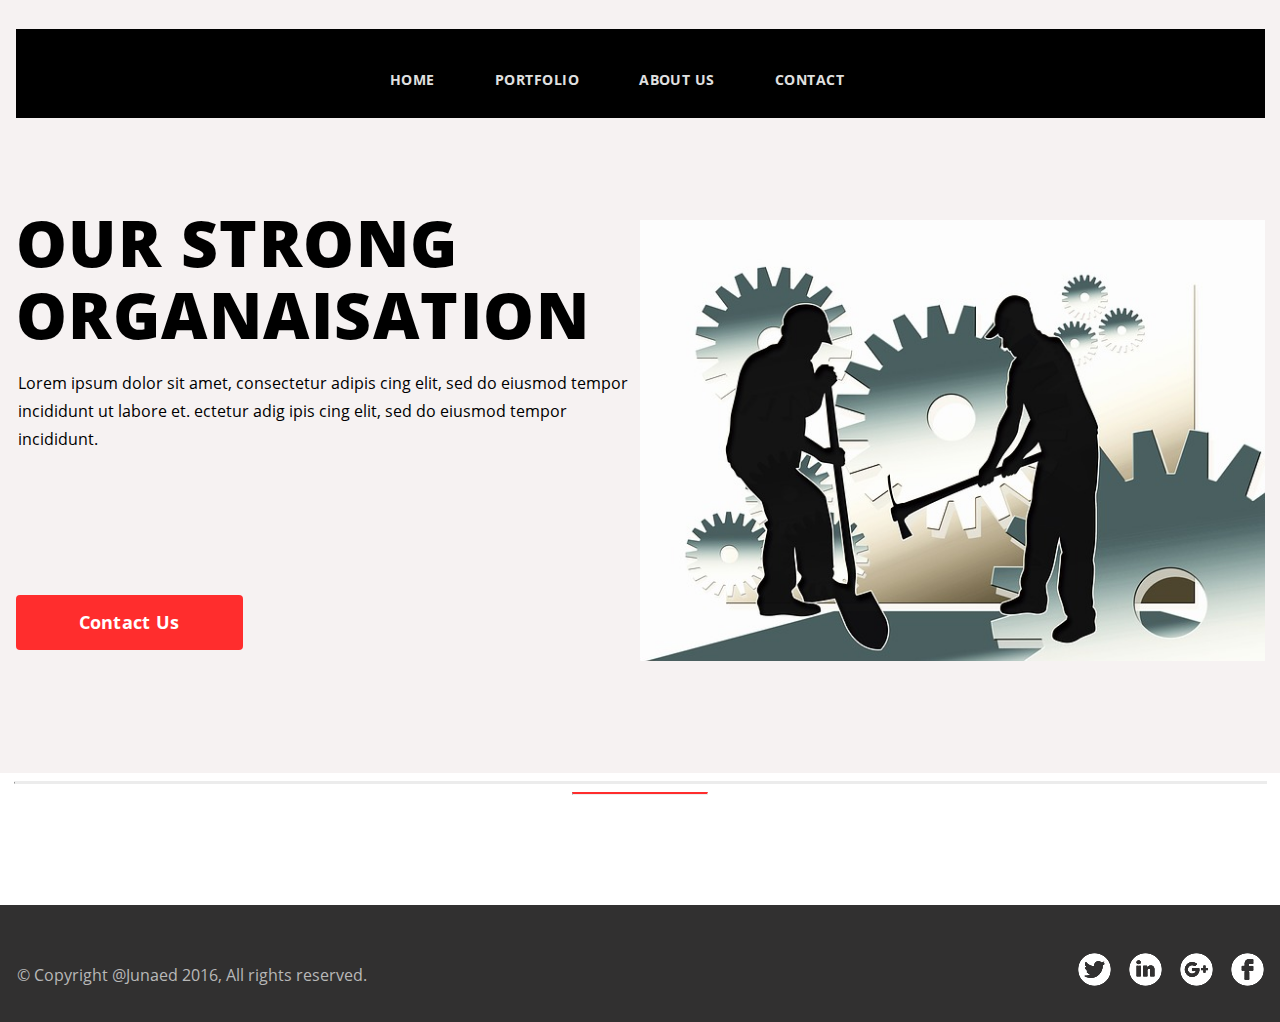
==== index.html @ 6071939b "initilaze project A3.13" ====
<!DOCTYPE html>
<html lang="ru">
    <head>
        <meta charset="UTF-8"/>
        <title>A3.13-3.14</title>
        <!-- <link href="https://fonts.googleapis.com/css2?family=Open+Sans:wght@400;700;800&display=swap" rel="stylesheet">
        <link rel="stylesheet" href="css/reset.css"> -->
        <link rel="stylesheet" href="css/main.css">
    </head>
    <body>
        <header>
            <div class="nav">
                <ul class="site-menu">
                    <li><a href="">HOME</a></li>
                    <li><a href="">PORTFOLIO</a></li>
                    <li><a href="">ABOUT US</a></li>
                    <li><a href="">CONTACT</a></li>
                </ul>
            </div>
        </header>
        <main>
            <div class="zero-floor">
            <div class="header-wrapper">
                <div class="our">
                    <!-- <div class="our-left"> -->
                    <h1>our strong<br>organaisation</h1>
                    <p>Lorem ipsum dolor sit amet, consectetur adipis cing elit, sed do eiusmod tempor incididunt  ut labore et. ectetur adig ipis cing elit, sed do eiusmod tempor incididunt.</p>
                    <a href="">Contact Us</a>
                </div>
                <img src="img/work.jpg" alt="work is not a wolf, it will not run into the forest" width="551" height="356"/>
                <!-- </div> -->
            </div>
            </div>
        <div class="content first-floor">
            <div class="ff-left">
                <h2>do you know we can provide for you ?</h2>
                <p>Lorem ipsum dolor sit amet, consectetur adipis cing elit, sed do eiusmod tempor incididunt ut labore et.Lorem ni ipsum dolor sit amet, consectetur adipis cing elit, ed doi eiusmod tempor incididunt ut labore et.</p>
                <a href="#">Learn More</a>
            </div>
            <div class="ff-right">
                <div class="ff-item" style="padding: 5px 20px 0 19px;  max-width: 297px;">
                    <img src="img/settings.svg" width="38" height="38"/>
                    <h3>Management</h3>
                    <p>Lorem ipsum dolor sitea amet, zixf conseit  adipi cing elit, seddi do eiusmod btdempor in didunt utlae ore etioe.Lorem ipsum new idolor</p>
                </div>
                <div class="ff-item" style="padding: 4px 0 0 4px;   max-width: 319px;">
                    <img src="img/pencil.svg" width="38" height="38"/>
                    <h3>UI / UX Design</h3>
                    <p>Lorem ipsum dolor sitea amet, zixf conseit  adipi cing elit, seddi do eiusmod btdempor in didunt utlae ore etioe.Lorem ipsum new idolor sit amet,</p>
                </div>
                <div class="ff-item" style="padding: 45px 20px 0 19px;
                max-width: 297px;">
                    <img src="img/diamond.svg" width="38" height="38" style="padding-bottom: 4px;"/>
                    <h3>Logo / Branding</h3>
                    <p>Lorem ipsum dolor sitea amet, zixf conseit  adipi cing elit, seddi do eiusmod btdempor in didunt utlae ore etioeew idolor sit amet,</p>
                </div>
                <div class="ff-item" style="padding: 41px 0 0 2px;max-width: 319px;">
                    <img src="img/lorry.svg" width="38" height="38" style="padding-top: 7px;"/>
                    <h3>Animation</h3>
                    <p>Lorem ipsum dolor sitea amet, zixf conseit  adipi cing elit, seddi do eiusmod btdempor in didunt utlae ore etioe.Lorem ipsum new idolor sit amet, consect netur.</p>
                </div>
            </div>
        </div>
        <hr class="ff-end">
        <div class="content second-floor">
            <h1>feature products</h1>
            <p>Lorem ipsum dolor sit amet, consectetur adipis cing elit,sed do eiusmod tempor incididunt ut labore et.</p>
        </div>
        <hr class="sf-end">
        <div class="content third-floor">
            <ul>
                <li><a href="" class="first-link">all</a></li>
                <li><a href="">print template</a></li>
                <li><a href="">web template</a></li>
                <li><a href="">user interface</a></li>
                <li><a href="">mock up</a></li>
            </ul>
        </div>
        <div class="content fourth-floor">
            <div class="pane-item"></div>
            <div class="pane-item"></div>
            <div class="pane-item"></div>
            <div class="pane-item"></div>
            <div class="pane-item"></div>
            <div class="pane-item"></div>
            <div class="pane-item"></div>
            <div class="pane-item"></div>
        </div>
        <div class="content fifth-floor">
            <h2>meet our team</h2>
            <p>Lorem ipsum dolor sit amet, consectetur adipis cing elit, sed dooing eiusmod tempor incididut labore Ui / Ux , print template.</p>
            <hr>
        </div>
        <div class="content sixth-floor">
            <div class="boss"></div>
            <div class="colleges">
                <h2>mark waugh</h2>
                <p>Lorem ipsum dolor sit amet, consectetur adipis cing elit, sed dooing eiusmod tempor incididut labore Ui / Ux , print template.</p>
                <ul class="boss_perosnal_page">
                    <li><a href="">Facebook</a></li>
                    <li><a href="">Dribble</a></li>
                    <li><a href="">Behance</a></li>
                    <li><a href="">Twiter</a></li>
                </ul>
                <div class="imgs">
                    <div class="img-coll"><div class="coll-name">lady bug</div></div>
                    <div class="img-coll"><div class="coll-name">super cat</div></div>
                    <div class="img-coll"><div class="coll-name">lady bee</div></div>
                    <div class="img-coll"><div class="coll-name">bob builder</div></div>
                </div>
            </div>
        </div>
        <div class="seventh-floor">
            <h2>Design tips, tricks, and freebies. Delivered weekly.</h2>
            <p>Lorem ipsum dolor sit amet, consectetur adipis cing elit, sed do eiusmod.</p>
            <form class="subscribe" action="" method="get">
                <input type="email" required name="email" placeholder="Email Address..."/>
                <button type="submit">subscribe</input>
            </form>
        </div>
        <div class="eighth-floor">
            <h2>get in touch</h2>
            <p>Lorem ipsum dolor sit amet, consectetur adipis cing elit, sed do eiusmod tempor incididunt ut labore et.ur adipis cing elit, sed do eiusmod tempor incididunt ut labore et. ur adipis cing elit, sed do eiusmod tempor incididunt ut labore et.</p>
            <hr>
        </div>
        <div class="ninth-floor">
            <div class="left"></div>
            <form class="form" action="" method="get" >
                <div>
                    <input type="text" name="name" required placeholder="Name" class="form-name"/>
                    <input type="email" name="email" required placeholder="Your Email" class="form-email"/>
                </div>
                <textarea placeholder="Type your massage" rows="6" required name="text"></textarea>
                <button type="submit">send message</button>
            </form>
            <div class="contacts">
                <h2>contact info</h2>
                <p>Jalalabad 24 / A, Ambaarkhana, Sylhet, Bangladesh</p>
                <p><a href="mailto:redwan@deviserweb.com">redwan@deviserweb.com</a></p>
                <input type="tel" value="(+88) 017 617 46373"/>
            </div>

            <div class="right"></div>
        </div>
    </main>
        <footer>
            <div class="footer">
                <div class="copy">© Copyright @Junaed 2016, All rights reserved.</div>
                <div class="social">
                    <a href="#"><img src="img/twitter.png" alt="" width="33" height="33"></a>
                    <a href="#"><img src="img/linkedin.png" alt="In" width="33" height="33"></a>
                    <a href="#"><img src="img/google-plus.png" alt="Google+" width="33" height="33"></a>
                    <a href="#"><img src="img/facebook.png" alt="Facebook" width="33" height="33"></a>
                </div>
            </div>
        </footer>
    </body>
</html>
---- css/main.css ----
/* open-sans-regular - latin_cyrillic */
@font-face {
    font-family: 'Open Sans';
    font-style: normal;
    font-weight: 400;
    src: local('Open Sans Regular'), local('OpenSans-Regular'),
         url('../fonts/open-sans-v18-latin_cyrillic-regular.woff2') format('woff2'), /* Chrome 26+, Opera 23+, Firefox 39+ */
         url('../fonts/open-sans-v18-latin_cyrillic-regular.woff') format('woff'); /* Chrome 6+, Firefox 3.6+, IE 9+, Safari 5.1+ */
}
/* open-sans-600 - latin_cyrillic */
@font-face {
    font-family: 'Open Sans';
    font-style: normal;
    font-weight: 600;
    src: local('Open Sans SemiBold'), local('OpenSans-SemiBold'),
         url('../fonts/open-sans-v18-latin_cyrillic-600.woff2') format('woff2'), /* Chrome 26+, Opera 23+, Firefox 39+ */
         url('../fonts/open-sans-v18-latin_cyrillic-600.woff') format('woff'); /* Chrome 6+, Firefox 3.6+, IE 9+, Safari 5.1+ */
}
/* open-sans-700 - latin_cyrillic */
@font-face {
    font-family: 'Open Sans';
    font-style: normal;
    font-weight: 700;
    src: local('Open Sans Bold'), local('OpenSans-Bold'),
         url('../fonts/open-sans-v18-latin_cyrillic-700.woff2') format('woff2'), /* Chrome 26+, Opera 23+, Firefox 39+ */
         url('../fonts/open-sans-v18-latin_cyrillic-700.woff') format('woff'); /* Chrome 6+, Firefox 3.6+, IE 9+, Safari 5.1+ */
}
/* open-sans-800 - latin_cyrillic */
@font-face {
    font-family: 'Open Sans';
    font-style: normal;
    font-weight: 800;
    src: local('Open Sans ExtraBold'), local('OpenSans-ExtraBold'),
         url('../fonts/open-sans-v18-latin_cyrillic-800.woff2') format('woff2'), /* Chrome 26+, Opera 23+, Firefox 39+ */
         url('../fonts/open-sans-v18-latin_cyrillic-800.woff') format('woff'); /* Chrome 6+, Firefox 3.6+, IE 9+, Safari 5.1+ */
}
body, ul, h1, h2,h3 ,h4,h5,h6,p {
    padding:0;
    margin: 0;
}
body {
    font-family: Open Sans, Helvetica, Arial, sans-serif;
    font-style: normal;
    font-weight: 400;
    font-size: 16px;
    color: #000000;
    background-color: #FFF;
    width: 100%;
}
main {
    flex: 1;
}
h1 {
    font-size: 60px;
    font-weight: 800;
    line-height: 72px;
    letter-spacing: 1.5px;
    text-transform: uppercase;
}
h2 {
    font-size: 42px;
    letter-spacing: 0.4px;
    text-transform: uppercase;
}
h3{
    font-size: 24px;
    letter-spacing: 0.27px;
}
p {
    line-height: 28px;
}
a {
    font-size: 18px;
    line-height: 34px;
    letter-spacing: 0.32px;
    text-decoration: none;
}
hr {
    border-top: 2px solid;
}
.header-wrapper {
    display: flex;
    flex-wrap: wrap;
    justify-content: space-between;
    align-items: flex-start;
    max-width: 1249px;
    margin: 0 auto;
    padding-left: 1vw;
    padding-right: 1vw;
}
header {
    background-color: #F6F2F2;
    padding-top: 29px;
}
.nav {
    display: flex;
    flex-direction: row;
    flex-wrap: wrap;
    align-items: stretch;
    justify-content: center;
    max-width: 1249px;
    margin: 0 auto;
    background-color: #000000;
}
.site-menu {
    list-style: none;
    text-decoration: none;
    display: flex;
    justify-content: space-around;
    flex-wrap: wrap;
    margin-left: -46px;
}
.site-menu li {
    display: flex;
    align-items: stretch;
    min-height: 89px;
}
.site-menu a {
    font-weight: bold;
    font-size: 14px;
    line-height: 24px;
    letter-spacing: 0.49px;
    text-decoration: none;
    text-transform: uppercase;
    color: #E0E0E0;
    padding: 13px 30px 0 30px;
    display: flex;
    align-items: center;
}
.site-menu a:hover {
    background-color: #FF3F40;
}
.zero-floor {
    background-color: #F6F2F2;
}
.header-wrapper {
    padding-top: 102px;
    padding-bottom: 112px;
    display: flex;
    flex-wrap: wrap;
    justify-content: space-between;
    align-items: stretch;
}
/* 1124 ломается контент */
.our {
    max-width: 50%;
    position: relative;
}
.our-left {

    /* margin-top: -15px;
    max-width: 636px; */
}
.our h1 {
    margin-top: -13px;
}
.our p {
    margin-top: 18px;
    margin-left: 2px;
}
.our a {
    font-weight: 700;
    color: #FFFFFF;
    background-color: #FF2D2D;
    border-radius: 4px;
    padding:10px 63px 11px;
    position: absolute;
    bottom: 11px;
    /* left: 1vw; */
}
main {
    /* margin-top: 102px; */
    /* display: none; */
}
.first-floor {
    /* padding: 107px 0 108px 0; */
    /* display: flex;
    max-width: 1317px; /* 1283px;
    margin: 0 auto; */
        padding: 109px 0 97px 34px;
        display: flex;
        max-width: 1317px;
        margin: 0 auto;
        display: none;
}
.ff-left {
    /* max-width: 543px; */
    /* 1 max-width: 540px;
    margin: -9px 100px 0 17px; */
    /* padding:0 1s03px 0 7px; */
        /* max-width: 543px; */
        max-width: 540px;
        margin: -9px 91px 0 17px;
}

.ff-left h2 {
    text-transform: uppercase;
    font-weight: 700;
    font-size: 42px;
    line-height: 55.25px;
    letter-spacing: 0.42px;
    /* padding: 0 0 31px 10px; */
}
.ff-left p {
    line-height: 29px;
    padding: 32px 0 69px 0;
    max-width: 532px;
}
.ff-left a {
    border: 2px solid #FF0000;
    padding: 14px 60px;
    border-radius: 4px;
    margin: -2px;
    font-size: 18px;
    font-weight: 700;
    text-decoration: none;
}
.ff-left a:visited {
    color: #FF0000;
}
.ff-right {
    /* display: flex;
    flex-wrap: wrap;
    max-width: 677px; */
    display: flex;
    flex-wrap: wrap;
    max-width: 677px;
}
.ff-item {
    max-width: 47%;
    /* padding: 3px 0 0 17px; */
}
.ff-item h3 {
    font-size: 24px;
    font-weight: 600;
    padding: 22px 0 4px 0;
    letter-spacing: 0.3px;
}
.ff-item p {
    line-height: 28px;
}
hr.ff-end {
    border-color: #ECECEC;
    max-width: 1251px;
}
.second-floor {
    padding: 85px 0 22px 0;
    display: flex;
    flex-direction: column;
    align-items: center;
    max-width: 570px;
    /* padding-left: 32px; */
    /* text-align: center; */
    /* padding-left: 26px; */
    /* max-width: 1249px; */
    margin: 0 auto;
    display: none;
}
.second-floor  h1 {
    font-weight: 700;
    font-size: 42px;
    /* line-height: 55.25px; */
    text-transform: uppercase;
    padding-left: 31px;
}
.second-floor p {
    padding: 13px 0 0 33px;
    /* text-align: center; */
    line-height: 166%;
    /* max-width: 487px; */
    text-align: center;
}
.sf-end {
    border-top: 2px solid #FF2D2D;
    max-width: 134px;
    /* margin: 0 auto; */
}
.third-floor {
    padding: 76px 0 56px 0;
    display: block;
    display: none;
}
.third-floor ul {
    list-style: none;
    display: flex;
    justify-content: center;
    font-weight: 600;
    font-size: 22px;
    letter-spacing: 0.22px;
}
.third-floor li {
    padding: 0 34px 0 0px;
    /* text-transform: uppercase; */
    /* text-decoration: none; */
}
.third-floor a {
    /* padding: 0 1px 0 1px; */
    text-transform: uppercase;
    text-decoration: none;
    color: #000;
}
.third-floor a:hover {
    color: #FF2D2D;
}
.third-floor .first-link{
    /* padding: 0 1px 0 1px; */
    /* padding-left: 1px; */
    color: #FF2D2D;
}
.fourth-floor {
    /* padding: 76px 0 58px 0; */
    display: flex;
    flex-direction: row;
    flex-wrap: wrap;
    justify-content: center;
    padding-bottom: 135px;
    display: none;
}
.pane-item {
    width: 300px;
    height: 293px;
    background-color: #5281FF;
}
.pane-item:nth-of-type(-n+3) {
    margin-right: 16px;
}
.pane-item:nth-of-type(-n+4) {
    margin-bottom: 16px;
}
.pane-item:nth-of-type(n+5).pane-item:nth-of-type(-n+7) {
    margin-right: 16px;
}
.fifth-floor {
    display: flex;
    flex-direction: column;
    margin: 0 0 68px 97px;
    display: none;
}
.fifth-floor h2 {
    text-transform: uppercase;
    font-weight: 700;
    font-size: 42px;
    padding-bottom: 30px;
    margin: -12px !important;
}
.fifth-floor p {
    max-width: 448px;
    line-height: 29px;
    padding: 0 0 30px 1px;
}

.fifth-floor hr {
    border-top: 2px solid #FF2D2D;
    max-width: 129px;
    margin: 0 0 0 2px;
}
.sixth-floor {
    /* display: flex;
    flex-direction: row;
    flex-wrap: wrap;
    max-width: 1500px;
    margin-left: 94px; */
    display: flex;
    flex-direction: row;
    flex-wrap: wrap;
    max-width: 1274px;
    /* margin-left: 94px; */
    margin: 0 auto;
    justify-content: space-between;
    display: none;
}
.sixth-floor .boss {
    width: 322px;
    height: 459px;
    background-color: #FF3F40;
}
.sixth-floor .colleges {
    display: flex;
    flex-direction: column;
    margin: 7px 0 0 73px;
}
.colleges h2 {
    font-weight: 600;
    font-size: 30px;
    letter-spacing: 0.28px;
    text-transform: uppercase;
}
.colleges p {
    padding: 16px 0 41px 0px;
    max-width: 635px;
    line-height: 28px;
}
.colleges ul {
    display: flex;
    flex-direction: row;
    list-style: none;
    max-width: 373px;
    justify-content: space-between;

}
.colleges a {
    text-decoration: none;
    /* list-style: none; */
    font-style: italic;
    /* padding: 0 9px 0 16px; */
    font-size: 18px;
    line-height: 24px;
    letter-spacing: 0.9px;
}
.colleges .imgs {
    display: flex;
    flex-direction: row;
    flex-wrap: wrap;
    justify-content: space-between;
    min-width: 600px;
    padding-top:60px;
}
.colleges .img-coll {
    width: 199px;
    height: 214px;
    background-color: #FF3F40;
    margin-right: 18px;
    position: relative;
}
.colleges .coll-name {
    width: 100%;
    height: 37px;
    text-align: center;
    text-transform: uppercase;
    font-size: 18px;
    font-weight: 600;
    letter-spacing: 0.17px;
    color: #FFF;
    background-color: #000;
    opacity: 0.0;
    position: absolute;
    bottom: 0;
    display: flex;
    justify-content: center;
    align-items: center;
    /* display: none; */
}
.colleges .img-coll:hover .coll-name {
    opacity: 0.5;
}

.seventh-floor {
    display: flex;
    flex-direction: column;
    margin: 110px 0 106px 0;
    /* padding: 44px 1px 1px 1px; */
    background-color: #2C2C2C;
    min-height: 511px;
    display: none;
}
.seventh-floor h2 {
    font-weight: 700;
    font-size: 42px;
    line-height: 24px;
    letter-spacing: 1.05px;
    color: #fff;
    /* display: flex; */
    /* align-items: center; */
    text-align: center;
    padding: 159px 0 25px 0;
}
.seventh-floor p {
    line-height: 28px;
    text-align: center;
    color: #FFFFFF;
}
.seventh-floor .actions {
    display: flex;
    flex-direction: row;
    justify-content: center;
    margin-top: 55px;
}
.seventh-floor input {
    line-height: 24px;
    letter-spacing: 0.4px;
    color: #2C2C2C;
    padding: 32px 342px 23px 38px;
    background-color: #FFF;
    border-radius: 6px;
}
.seventh-floor button {
    font-weight: bold;
    font-size: 18px;
    line-height: 34px;
    text-transform: uppercase;
    color: #FFF;
    background-color: #FF2D2D;
    padding: 1px 54px 0px 54px;
    border-radius: 6px;
    margin-left: 19px;
}
.eighth-floor {
    display: flex;
    flex-direction: column;
    margin: 0 0 75px 97px;
    display: none;
}
.eighth-floor h2 {
    text-transform: uppercase;
    font-weight: 700;
    font-size: 42px;
    padding-bottom: 30px;
    margin: -11px 0 !important;
}
.eighth-floor p {
    max-width: 752px;
    line-height: 29px;
    padding: 8px 0 30px 0;
}

.eighth-floor hr {
    border-top: 2px solid #FF2D2D;
    max-width: 129px;
    margin: 21px 0 0 2px;
}
.ninth-floor {
    display: flex;
    flex-direction: row;
    justify-content: space-between;
    display: none;
}
.ninth-floor .form {
    display: flex;
    flex-direction: column;
}
.ninth-floor .form div {
    display: flex;
    justify-content: space-between;
    /* max-width: 734px; */
}
.ninth-floor .left, .right {
    flex: 1 1 auto;
}
.ninth-floor .contacts {
    color: #fff;
    margin-left: 104px;
}
.ninth-floor .contacts,.right {
    background-color: #2D2D2D;
}
.ninth-floor input, textarea {
    line-height: 28px;
    /* color: #000000; */
    padding: 20px 0 20px 50px;
    background: #f3f3f3;
    /* mix-blend-mode: normal; */
    /* opacity: 0.1; */
    border-radius: 8px;
    border: none;
    line-height: 28px;
    font-size: 16px;
}

.ninth-floor .form-name {
    width: 292px;
}
.ninth-floor .form-email {
    width: 292px;
    margin-left: 51px;
}
.ninth-floor textarea {
    margin: 46px 0 44px 0;
    /* width: 734px; */
    height: 212px;
}
.ninth-floor button {
    font-weight: bold;
    font-size: 18px;
    line-height: 34px;;
    letter-spacing: 0.32px;
    text-transform: uppercase;
    color: #FFFFFF;
    background-color: #FF3B3B;
    padding: 18px 0;
    border: none;
    border-radius: 8px;
}
.ninth-floor .contacts h2 {
    font-weight: bold;
    font-size: 18px;
    line-height: 34px;r;
    letter-spacing: 0.32px;
    text-transform: uppercase;
    color: #FFFFFF;
    padding: 1px 0 1 px 0;
}
footer {
    background-color: #313030;
    margin-top:110px;
}
.footer {
    display: flex;
    justify-content: space-between;
    align-items: center;
    max-width: 1247px;
    margin: 0 auto;
    padding: 48px 0 26px 0;

}
.footer .copy {
    line-height: 26px;
    color: #B8B8B8;
}
.footer .social {
    display: flex;
    justify-content: space-between;
    align-items: center;
    width: 186px;
}

/* Responsive */

@media screen and (max-width: 1289px) {
    .header-wrapper {
        flex-wrap: nowrap;
    }
    .header-wrapper h1 {
        font-size: 5vw;
    }
    .header-wrapper img {
        width: 50%;
        height: auto;
    }

}

@media screen and (max-width: 860px) {
    .header-wrapper {
        flex-wrap: wrap;
    }
    .our, .our a {
        position: initial;
    }
    .our {
        margin-bottom: 25px;
        max-width: 100%;
    }
    .our p {
        margin-bottom: 18px;
    }
    .header-wrapper img {
        width: 100%;
        height: auto;
    }

}
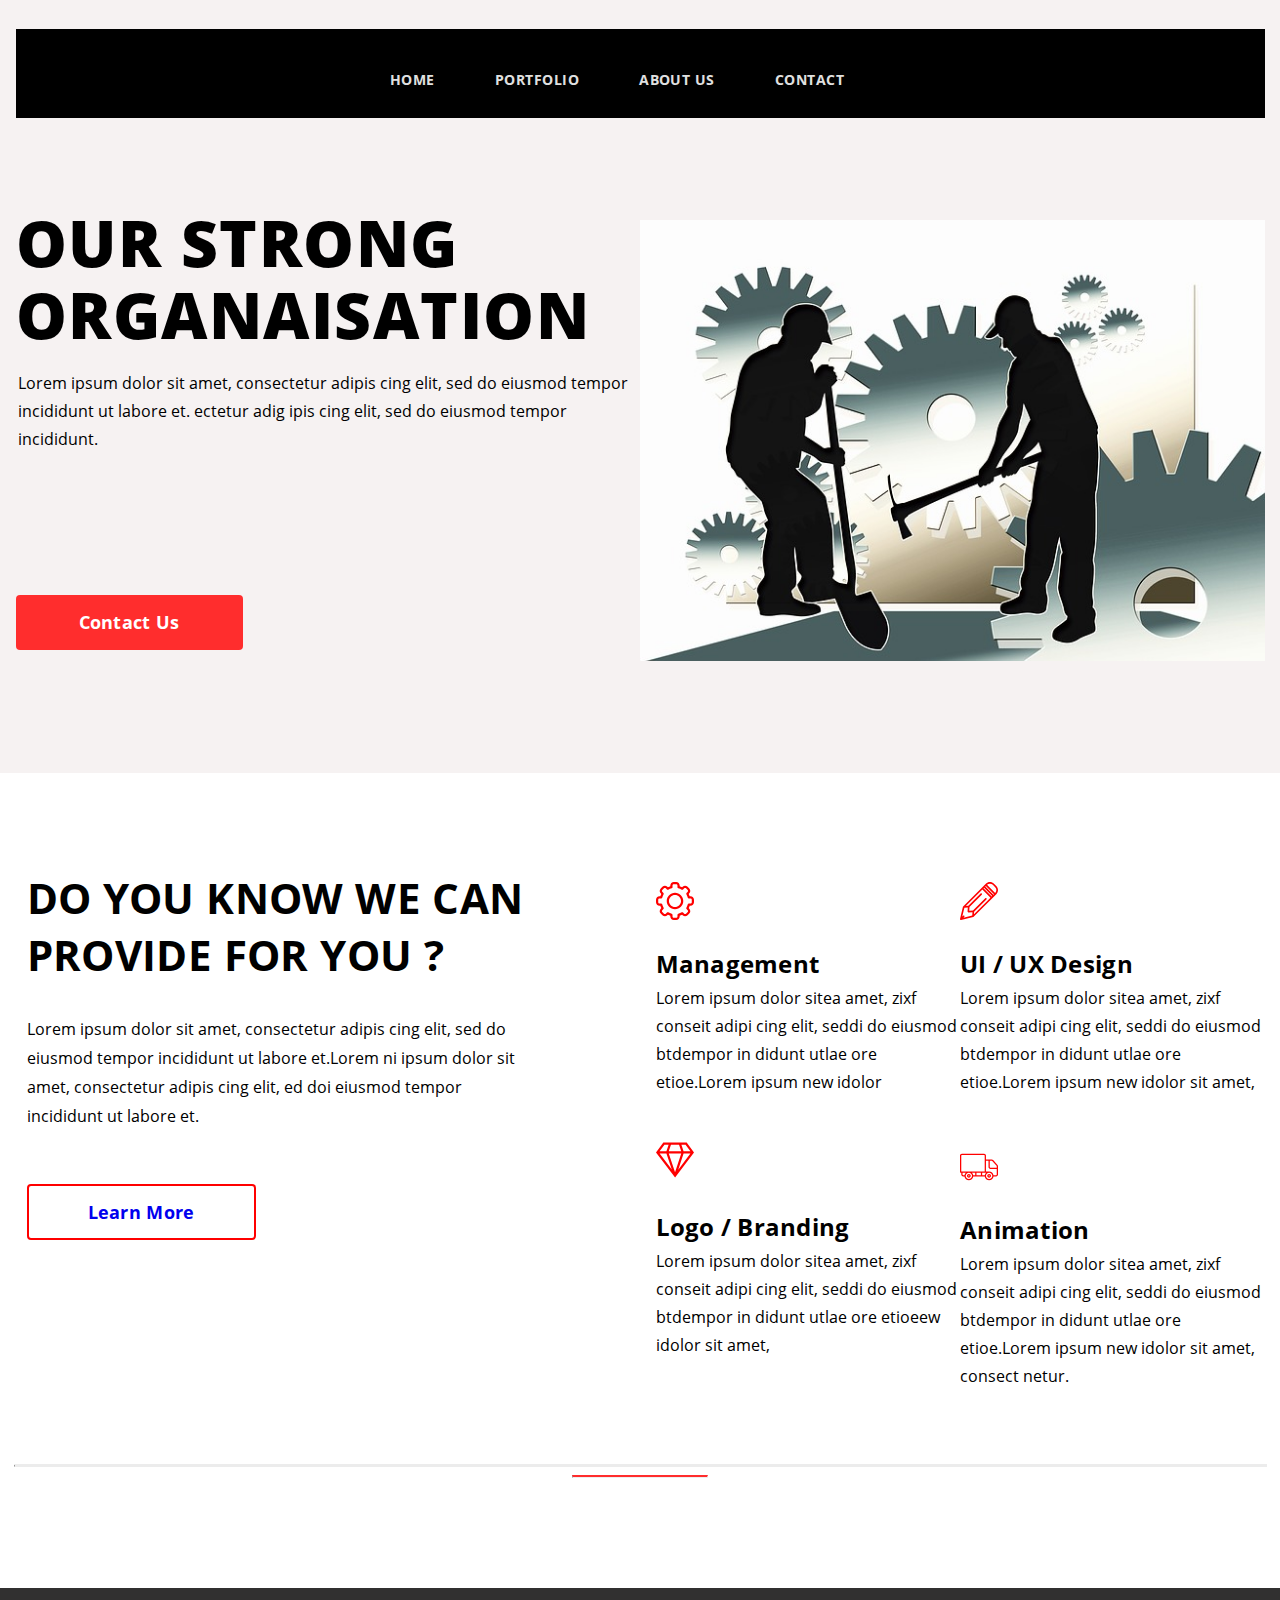
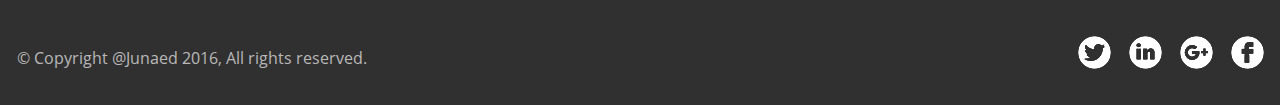
==== commit e0a0c0ca: "made first-floor" ====
--- a/index.html
+++ b/index.html
@@ -20,41 +20,40 @@
         </header>
         <main>
             <div class="zero-floor">
-            <div class="header-wrapper">
-                <div class="our">
-                    <!-- <div class="our-left"> -->
-                    <h1>our strong<br>organaisation</h1>
-                    <p>Lorem ipsum dolor sit amet, consectetur adipis cing elit, sed do eiusmod tempor incididunt  ut labore et. ectetur adig ipis cing elit, sed do eiusmod tempor incididunt.</p>
-                    <a href="">Contact Us</a>
+                <div class="header-wrapper">
+                    <div class="our">
+                        <!-- <div class="our-left"> -->
+                        <h1>our strong<br>organaisation</h1>
+                        <p>Lorem ipsum dolor sit amet, consectetur adipis cing elit, sed do eiusmod tempor incididunt  ut labore et. ectetur adig ipis cing elit, sed do eiusmod tempor incididunt.</p>
+                        <a href="">Contact Us</a>
+                    </div>
+                    <img src="img/work.jpg" alt="work is not a wolf, it will not run into the forest" width="551" height="356"/>
+                    <!-- </div> -->
                 </div>
-                <img src="img/work.jpg" alt="work is not a wolf, it will not run into the forest" width="551" height="356"/>
-                <!-- </div> -->
             </div>
-            </div>
-        <div class="content first-floor">
+        <div class="first-floor">
             <div class="ff-left">
                 <h2>do you know we can provide for you ?</h2>
                 <p>Lorem ipsum dolor sit amet, consectetur adipis cing elit, sed do eiusmod tempor incididunt ut labore et.Lorem ni ipsum dolor sit amet, consectetur adipis cing elit, ed doi eiusmod tempor incididunt ut labore et.</p>
                 <a href="#">Learn More</a>
             </div>
             <div class="ff-right">
-                <div class="ff-item" style="padding: 5px 20px 0 19px;  max-width: 297px;">
+                <div class="ff-item">
                     <img src="img/settings.svg" width="38" height="38"/>
                     <h3>Management</h3>
                     <p>Lorem ipsum dolor sitea amet, zixf conseit  adipi cing elit, seddi do eiusmod btdempor in didunt utlae ore etioe.Lorem ipsum new idolor</p>
                 </div>
-                <div class="ff-item" style="padding: 4px 0 0 4px;   max-width: 319px;">
+                <div class="ff-item">
                     <img src="img/pencil.svg" width="38" height="38"/>
                     <h3>UI / UX Design</h3>
                     <p>Lorem ipsum dolor sitea amet, zixf conseit  adipi cing elit, seddi do eiusmod btdempor in didunt utlae ore etioe.Lorem ipsum new idolor sit amet,</p>
                 </div>
-                <div class="ff-item" style="padding: 45px 20px 0 19px;
-                max-width: 297px;">
+                <div class="ff-item">
                     <img src="img/diamond.svg" width="38" height="38" style="padding-bottom: 4px;"/>
                     <h3>Logo / Branding</h3>
                     <p>Lorem ipsum dolor sitea amet, zixf conseit  adipi cing elit, seddi do eiusmod btdempor in didunt utlae ore etioeew idolor sit amet,</p>
                 </div>
-                <div class="ff-item" style="padding: 41px 0 0 2px;max-width: 319px;">
+                <div class="ff-item">
                     <img src="img/lorry.svg" width="38" height="38" style="padding-top: 7px;"/>
                     <h3>Animation</h3>
                     <p>Lorem ipsum dolor sitea amet, zixf conseit  adipi cing elit, seddi do eiusmod btdempor in didunt utlae ore etioe.Lorem ipsum new idolor sit amet, consect netur.</p>
@@ -145,7 +144,7 @@
     </main>
         <footer>
             <div class="footer">
-                <div class="copy">© Copyright @Junaed 2016, All rights reserved.</div>
+                <div class="copy"> Copyright @Junaed 2016, All rights reserved.</div>
                 <div class="social">
                     <a href="#"><img src="img/twitter.png" alt="" width="33" height="33"></a>
                     <a href="#"><img src="img/linkedin.png" alt="In" width="33" height="33"></a>
--- a/css/main.css
+++ b/css/main.css
@@ -78,7 +78,7 @@
 hr {
     border-top: 2px solid;
 }
-.header-wrapper {
+.header-wrapper, .first-floor {
     display: flex;
     flex-wrap: wrap;
     justify-content: space-between;
@@ -145,11 +145,6 @@
 .our {
     max-width: 50%;
     position: relative;
-}
-.our-left {
-
-    /* margin-top: -15px;
-    max-width: 636px; */
 }
 .our h1 {
     margin-top: -13px;
@@ -173,27 +168,19 @@
     /* display: none; */
 }
 .first-floor {
-    /* padding: 107px 0 108px 0; */
-    /* display: flex;
-    max-width: 1317px; /* 1283px;
-    margin: 0 auto; */
-        padding: 109px 0 97px 34px;
-        display: flex;
-        max-width: 1317px;
-        margin: 0 auto;
-        display: none;
+    padding: 96px 0 34px 0;
 }
 .ff-left {
-    /* max-width: 543px; */
-    /* 1 max-width: 540px;
-    margin: -9px 100px 0 17px; */
-    /* padding:0 1s03px 0 7px; */
-        /* max-width: 543px; */
-        max-width: 540px;
-        margin: -9px 91px 0 17px;
-}
-
-.ff-left h2 {
+    /* max-width: 50%; */
+    max-width: 502px;
+    margin-left:11px;
+}
+.ff-right {
+    max-width: 609px;
+    display: flex;
+    flex-wrap: wrap;
+}
+.ff1-left h2 {
     text-transform: uppercase;
     font-weight: 700;
     font-size: 42px;
@@ -203,14 +190,14 @@
 }
 .ff-left p {
     line-height: 29px;
-    padding: 32px 0 69px 0;
-    max-width: 532px;
+    padding: 32px 0 64px 0;
+    /* max-width: 532px; */
 }
 .ff-left a {
     border: 2px solid #FF0000;
-    padding: 14px 60px;
+    padding: 14px 59px;
     border-radius: 4px;
-    margin: -2px;
+    /* margin: -2px; */
     font-size: 18px;
     font-weight: 700;
     text-decoration: none;
@@ -218,26 +205,17 @@
 .ff-left a:visited {
     color: #FF0000;
 }
-.ff-right {
-    /* display: flex;
-    flex-wrap: wrap;
-    max-width: 677px; */
-    display: flex;
-    flex-wrap: wrap;
-    max-width: 677px;
-}
+
 .ff-item {
-    max-width: 47%;
-    /* padding: 3px 0 0 17px; */
+    max-width: 50%;
+    padding: 13px 0 32px 0px;
+    /* position: relative; */
 }
 .ff-item h3 {
-    font-size: 24px;
-    font-weight: 600;
+    /* font-size: 24px; */
+    /* font-weight: 600; */
     padding: 22px 0 4px 0;
-    letter-spacing: 0.3px;
-}
-.ff-item p {
-    line-height: 28px;
+    /* letter-spacing: 0.3px; */
 }
 hr.ff-end {
     border-color: #ECECEC;
@@ -583,7 +561,7 @@
 .ninth-floor .contacts h2 {
     font-weight: bold;
     font-size: 18px;
-    line-height: 34px;r;
+    line-height: 34px;
     letter-spacing: 0.32px;
     text-transform: uppercase;
     color: #FFFFFF;
@@ -602,6 +580,9 @@
     padding: 48px 0 26px 0;
 
 }
+.footer .copy::before {
+    content: '\00A9'
+}
 .footer .copy {
     line-height: 26px;
     color: #B8B8B8;
@@ -628,10 +609,25 @@
     }
 
 }
-
+@media screen and (max-width: 1121px) {
+	.ff-left,
+	.ff-right {
+		width: 100%;
+        max-width: 100%;
+        margin-top: 20px;
+    }
+    .ff-item {
+        max-width: 48%;
+        padding: 1vw;
+    }
+}
 @media screen and (max-width: 860px) {
+    h2 { font-size: 36px;}
     .header-wrapper {
         flex-wrap: wrap;
+    }
+    .header-wrapper h1 {
+        font-size: 45px;
     }
     .our, .our a {
         position: initial;
@@ -649,3 +645,9 @@
     }
 
 }
+@media screen and (max-width: 600px) {
+	.ff-item {
+        max-width: 100%;
+        /* padding: 1vw; */
+    }
+}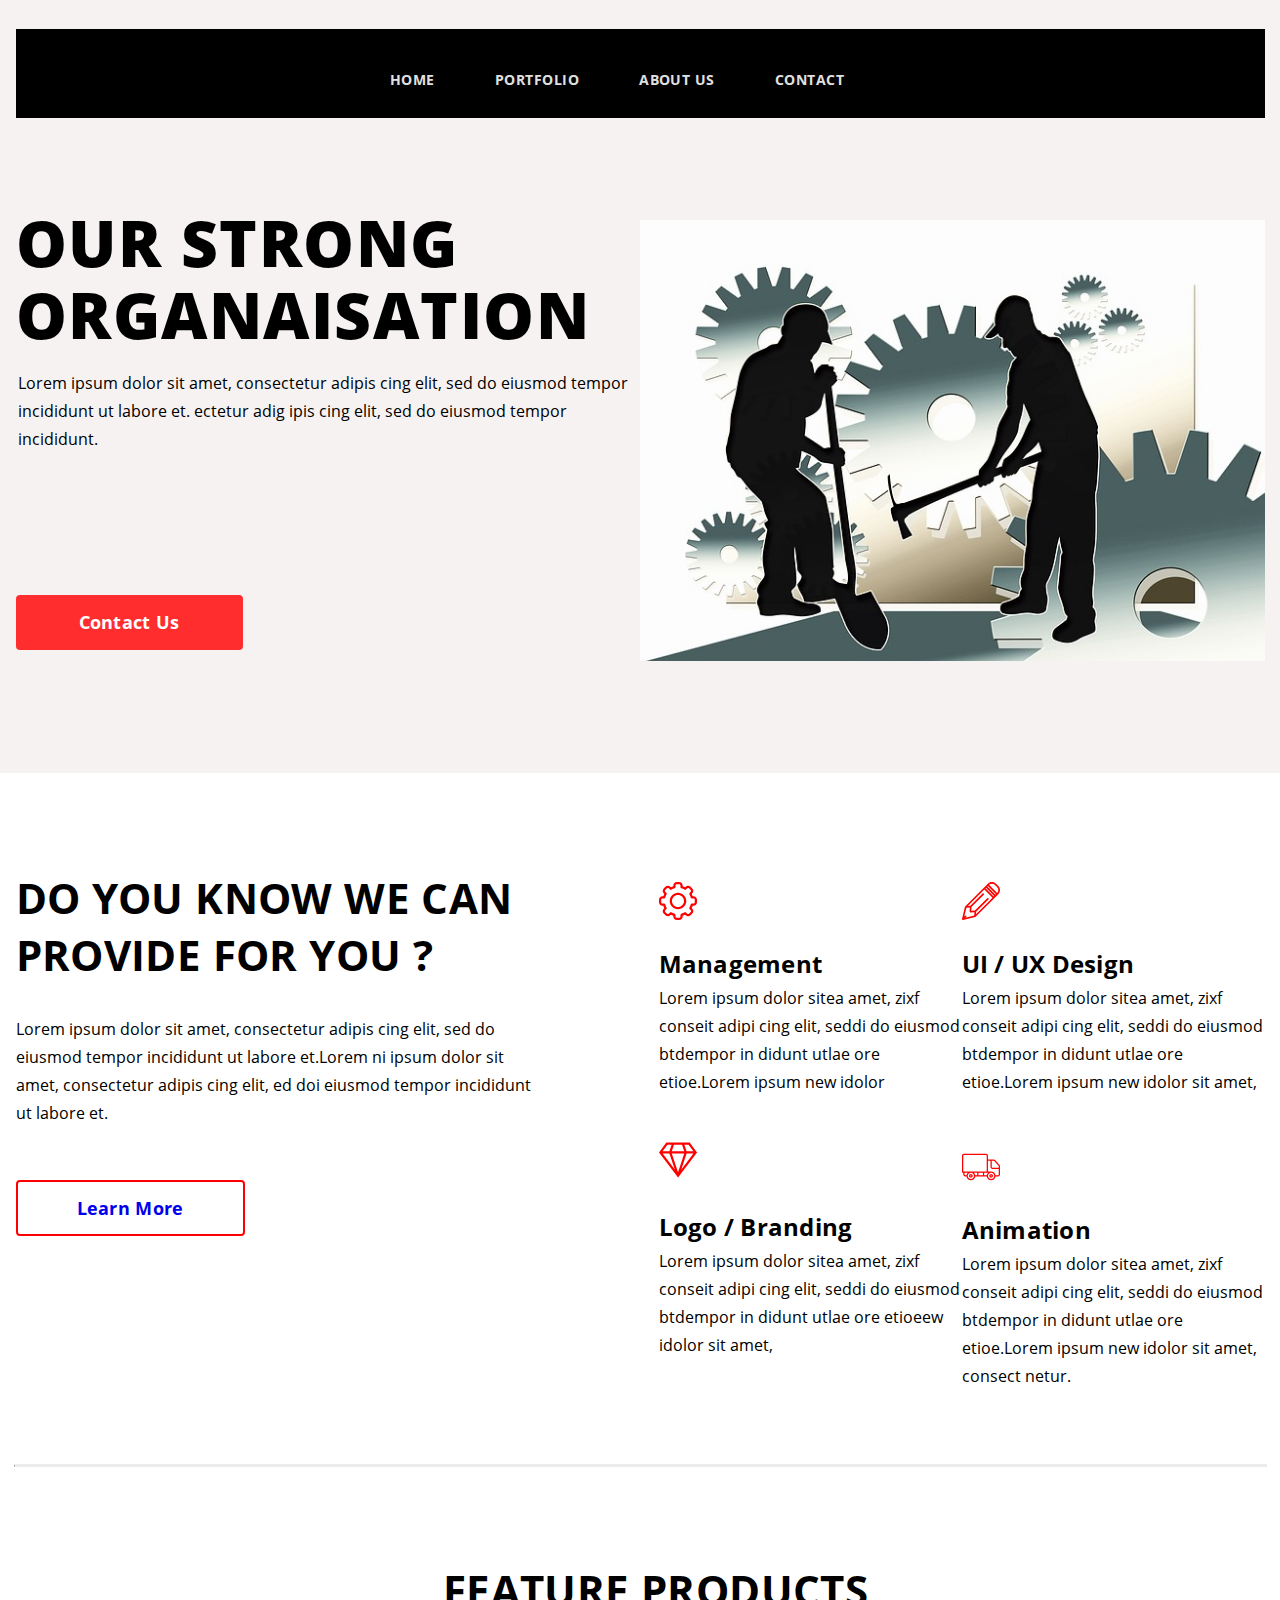
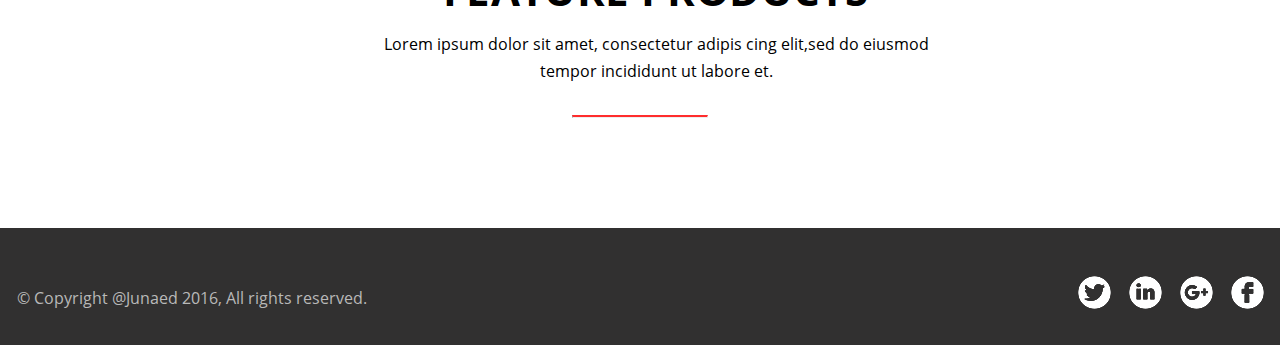
==== commit f2054378: "made second-floor" ====
--- a/index.html
+++ b/index.html
@@ -61,8 +61,8 @@
             </div>
         </div>
         <hr class="ff-end">
-        <div class="content second-floor">
-            <h1>feature products</h1>
+        <div class="second-floor">
+            <h2>feature products</h2>
             <p>Lorem ipsum dolor sit amet, consectetur adipis cing elit,sed do eiusmod tempor incididunt ut labore et.</p>
         </div>
         <hr class="sf-end">
--- a/css/main.css
+++ b/css/main.css
@@ -78,7 +78,7 @@
 hr {
     border-top: 2px solid;
 }
-.header-wrapper, .first-floor {
+.header-wrapper, .first-floor, .second-floor {
     display: flex;
     flex-wrap: wrap;
     justify-content: space-between;
@@ -172,24 +172,17 @@
 }
 .ff-left {
     /* max-width: 50%; */
-    max-width: 502px;
-    margin-left:11px;
+    max-width: 533px;
+    /* margin-left: 18px; */
 }
 .ff-right {
-    max-width: 609px;
-    display: flex;
-    flex-wrap: wrap;
-}
-.ff1-left h2 {
-    text-transform: uppercase;
-    font-weight: 700;
-    font-size: 42px;
-    line-height: 55.25px;
-    letter-spacing: 0.42px;
-    /* padding: 0 0 31px 10px; */
-}
+    max-width: 606px;
+    display: flex;
+    flex-wrap: wrap;
+}
+
 .ff-left p {
-    line-height: 29px;
+    /* line-height: 29px; */
     padding: 32px 0 64px 0;
     /* max-width: 532px; */
 }
@@ -212,41 +205,26 @@
     /* position: relative; */
 }
 .ff-item h3 {
-    /* font-size: 24px; */
-    /* font-weight: 600; */
     padding: 22px 0 4px 0;
-    /* letter-spacing: 0.3px; */
 }
 hr.ff-end {
     border-color: #ECECEC;
     max-width: 1251px;
 }
 .second-floor {
-    padding: 85px 0 22px 0;
-    display: flex;
-    flex-direction: column;
-    align-items: center;
-    max-width: 570px;
-    /* padding-left: 32px; */
-    /* text-align: center; */
-    /* padding-left: 26px; */
-    /* max-width: 1249px; */
-    margin: 0 auto;
-    display: none;
-}
-.second-floor  h1 {
-    font-weight: 700;
-    font-size: 42px;
-    /* line-height: 55.25px; */
-    text-transform: uppercase;
+    justify-content: center;
+    padding: 86px 0 23px 0;
+    max-width: 600px;
+}
+.second-floor h2 {
+    text-align: center;
     padding-left: 31px;
 }
 .second-floor p {
+    text-align: center;
     padding: 13px 0 0 33px;
-    /* text-align: center; */
     line-height: 166%;
-    /* max-width: 487px; */
-    text-align: center;
+    /* max-width: 600px; */
 }
 .sf-end {
     border-top: 2px solid #FF2D2D;
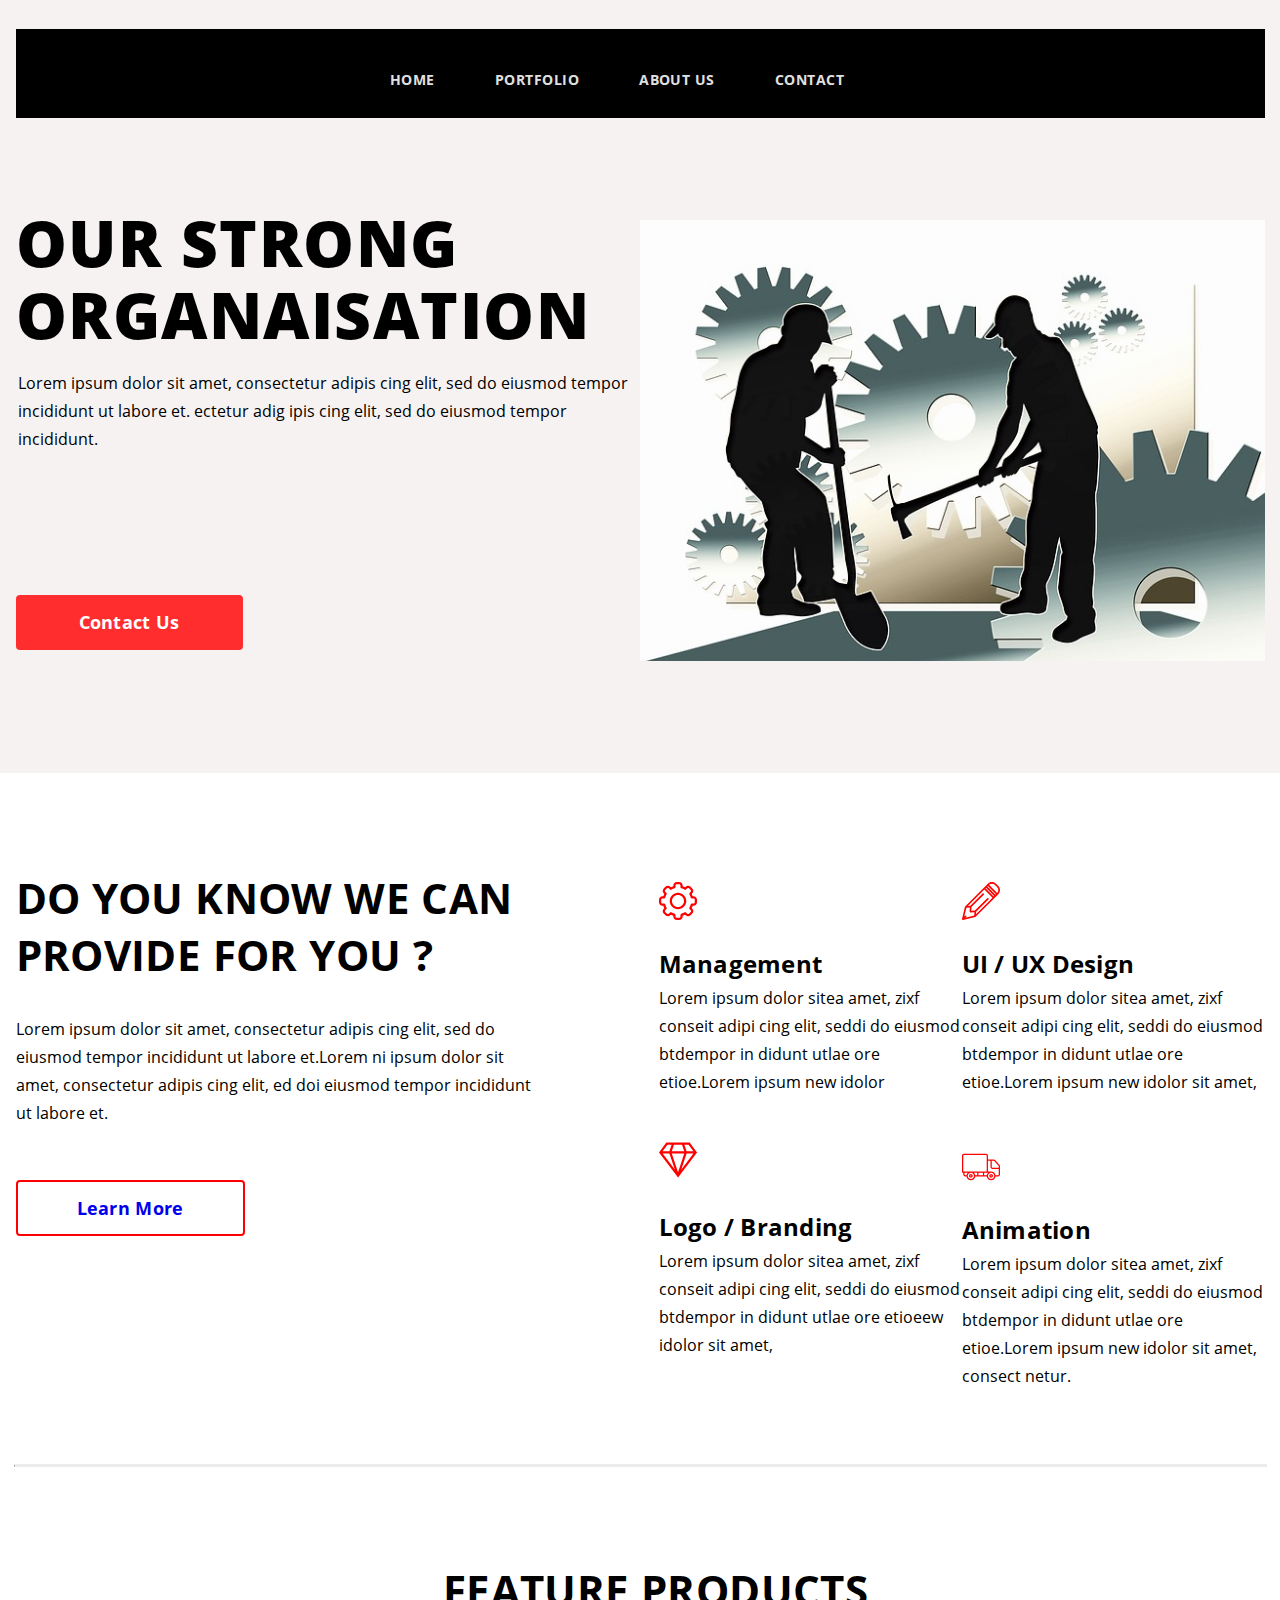
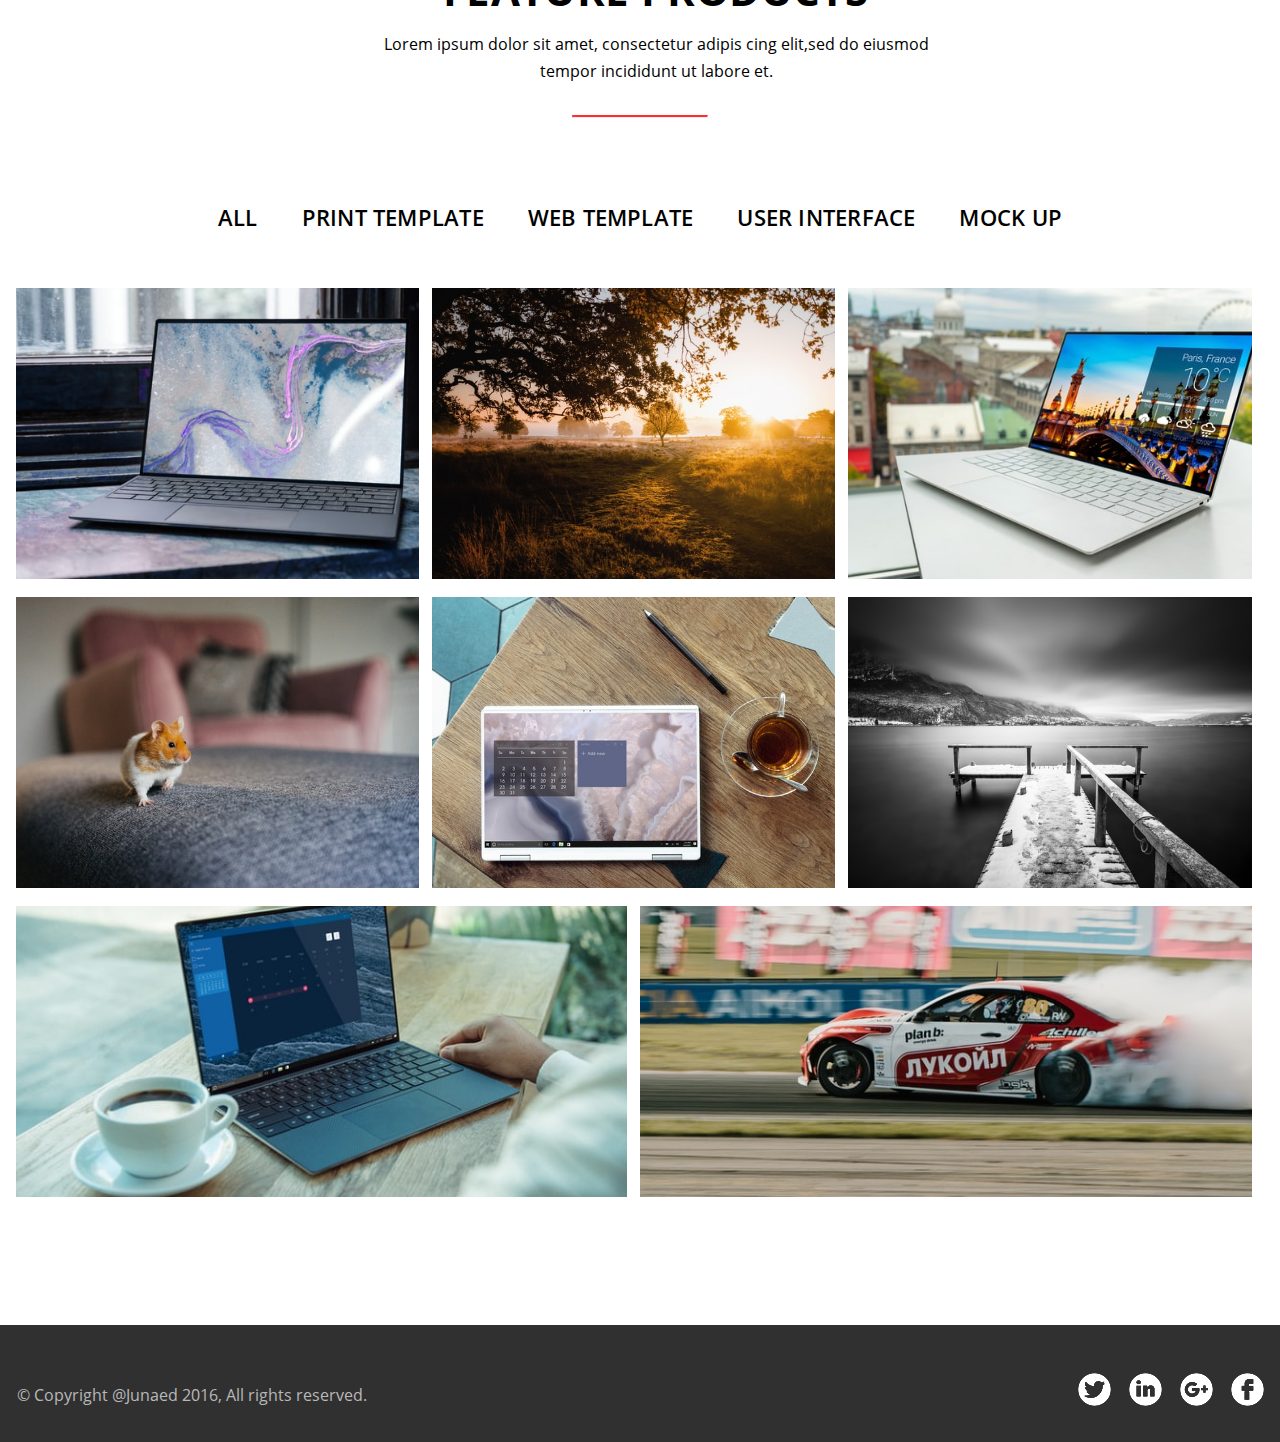
==== commit 78b70401: "made fourth-floor" ====
--- a/index.html
+++ b/index.html
@@ -66,24 +66,26 @@
             <p>Lorem ipsum dolor sit amet, consectetur adipis cing elit,sed do eiusmod tempor incididunt ut labore et.</p>
         </div>
         <hr class="sf-end">
-        <div class="content third-floor">
-            <ul>
-                <li><a href="" class="first-link">all</a></li>
-                <li><a href="">print template</a></li>
-                <li><a href="">web template</a></li>
-                <li><a href="">user interface</a></li>
-                <li><a href="">mock up</a></li>
-            </ul>
+        <div>
+            <div class="third-floor">
+                <ul>
+                    <li><a href="" class="first-link">all</a></li>
+                    <li><a href="">print template</a></li>
+                    <li><a href="">web template</a></li>
+                    <li><a href="">user interface</a></li>
+                    <li><a href="">mock up</a></li>
+                </ul>
+            </div>
         </div>
-        <div class="content fourth-floor">
-            <div class="pane-item"></div>
-            <div class="pane-item"></div>
-            <div class="pane-item"></div>
-            <div class="pane-item"></div>
-            <div class="pane-item"></div>
-            <div class="pane-item"></div>
-            <div class="pane-item"></div>
-            <div class="pane-item"></div>
+        <div class="fourth-floor">
+            <img src="img/pic1.jpg" alt="pic1" class="pane-item">
+            <img src="img/pic2.jpg" alt="pic2" class="pane-item">
+            <img src="img/pic3.jpg" alt="pic3" class="pane-item">
+            <img src="img/pic4.jpg" alt="pic4" class="pane-item">
+            <img src="img/pic5.jpg" alt="pic5" class="pane-item">
+            <img src="img/pic6.jpg" alt="pic6" class="pane-item">
+            <img src="img/pic7.jpg" alt="pic7" class="pane-item">
+            <img src="img/pic8.jpg" alt="pic8" class="pane-item">
         </div>
         <div class="content fifth-floor">
             <h2>meet our team</h2>
--- a/css/main.css
+++ b/css/main.css
@@ -78,7 +78,7 @@
 hr {
     border-top: 2px solid;
 }
-.header-wrapper, .first-floor, .second-floor {
+.header-wrapper, .first-floor, .second-floor, .third-floor,.fourth-floor {
     display: flex;
     flex-wrap: wrap;
     justify-content: space-between;
@@ -232,59 +232,40 @@
     /* margin: 0 auto; */
 }
 .third-floor {
-    padding: 76px 0 56px 0;
-    display: block;
-    display: none;
+    justify-content: center;
+    padding: 79px 0 57px 0;
 }
 .third-floor ul {
     list-style: none;
     display: flex;
-    justify-content: center;
+}
+.third-floor a {
     font-weight: 600;
     font-size: 22px;
     letter-spacing: 0.22px;
-}
-.third-floor li {
-    padding: 0 34px 0 0px;
-    /* text-transform: uppercase; */
-    /* text-decoration: none; */
-}
-.third-floor a {
-    /* padding: 0 1px 0 1px; */
+    line-height: 24px;
     text-transform: uppercase;
     text-decoration: none;
     color: #000;
+    padding: 0 22px;
 }
 .third-floor a:hover {
     color: #FF2D2D;
 }
-.third-floor .first-link{
-    /* padding: 0 1px 0 1px; */
-    /* padding-left: 1px; */
-    color: #FF2D2D;
-}
+
 .fourth-floor {
-    /* padding: 76px 0 58px 0; */
-    display: flex;
-    flex-direction: row;
-    flex-wrap: wrap;
-    justify-content: center;
-    padding-bottom: 135px;
-    display: none;
+    display: flex;
+    align-items: flex-start;
+    justify-content: space-between;
+    flex-wrap: wrap;
 }
 .pane-item {
-    width: 300px;
-    height: 293px;
-    background-color: #5281FF;
-}
-.pane-item:nth-of-type(-n+3) {
-    margin-right: 16px;
-}
-.pane-item:nth-of-type(-n+4) {
-    margin-bottom: 16px;
-}
-.pane-item:nth-of-type(n+5).pane-item:nth-of-type(-n+7) {
-    margin-right: 16px;
+    flex: 1 1 24%;
+    min-width: 250px;
+    max-width: 299px;
+    height: 291px;
+    margin-bottom: 18px;
+    object-fit: cover;
 }
 .fifth-floor {
     display: flex;
@@ -585,7 +566,19 @@
         width: 50%;
         height: auto;
     }
-
+    .fourth-floor {
+
+    }
+    .pane-item {
+    max-width: 100%;
+       margin-right: 1vw;
+    }
+}
+@media screen and (max-width: 1260px) {
+    .pa1ne-item {
+        justify-content: space-around;
+        margin: 10px;
+    }
 }
 @media screen and (max-width: 1121px) {
 	.ff-left,
@@ -599,6 +592,21 @@
         padding: 1vw;
     }
 }
+@media screen and (max-width: 890px) {
+    .third-floor ul {
+        display: flex;
+        flex-wrap: wrap;
+        justify-content: center;
+        padding-top: 15px;
+    }
+    .third-floor li {
+        padding: 10px;
+    }
+    .pane-item {
+        min-width: 282px;
+        max-width: 50%;
+    }
+}
 @media screen and (max-width: 860px) {
     h2 { font-size: 36px;}
     .header-wrapper {
@@ -623,6 +631,12 @@
     }
 
 }
+@media screen and (max-width: 699px) {
+    .pane-item {
+        min-width: 340px;
+        max-width: 100%;
+    }
+}
 @media screen and (max-width: 600px) {
 	.ff-item {
         max-width: 100%;
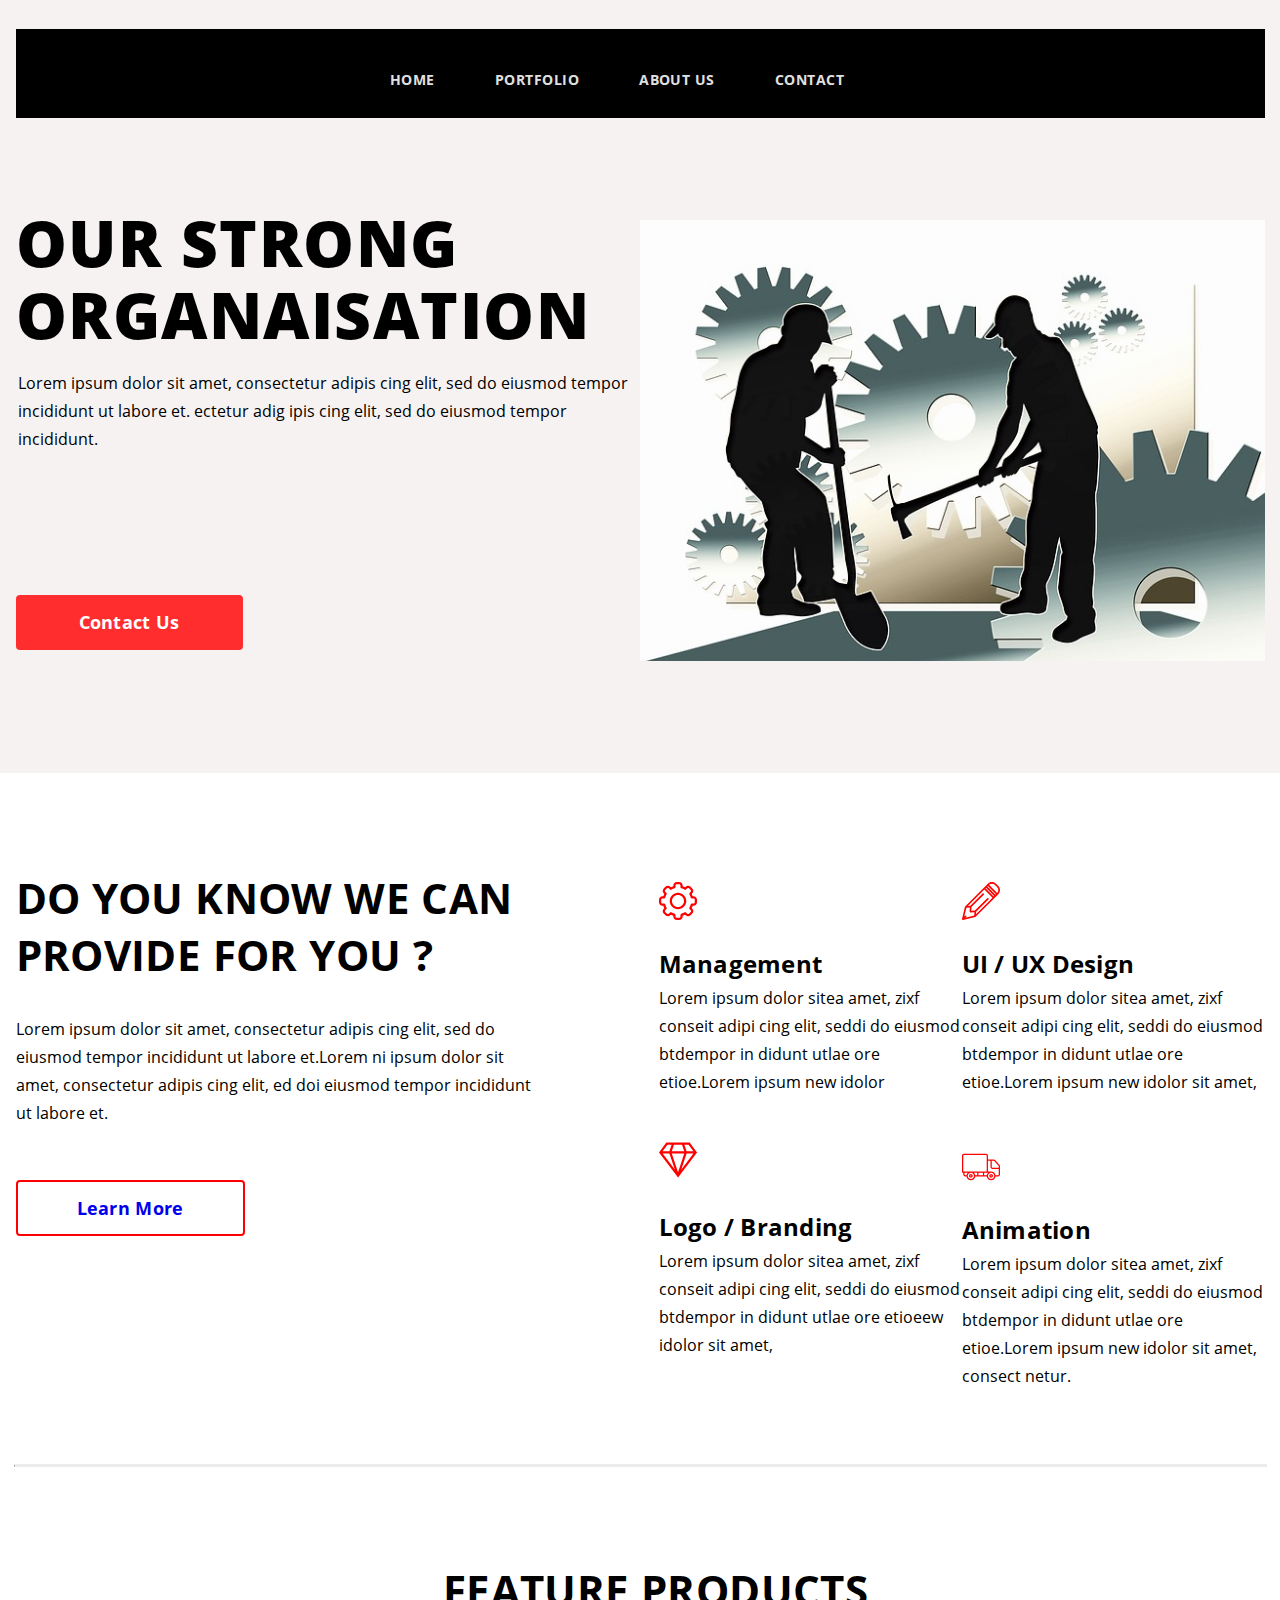
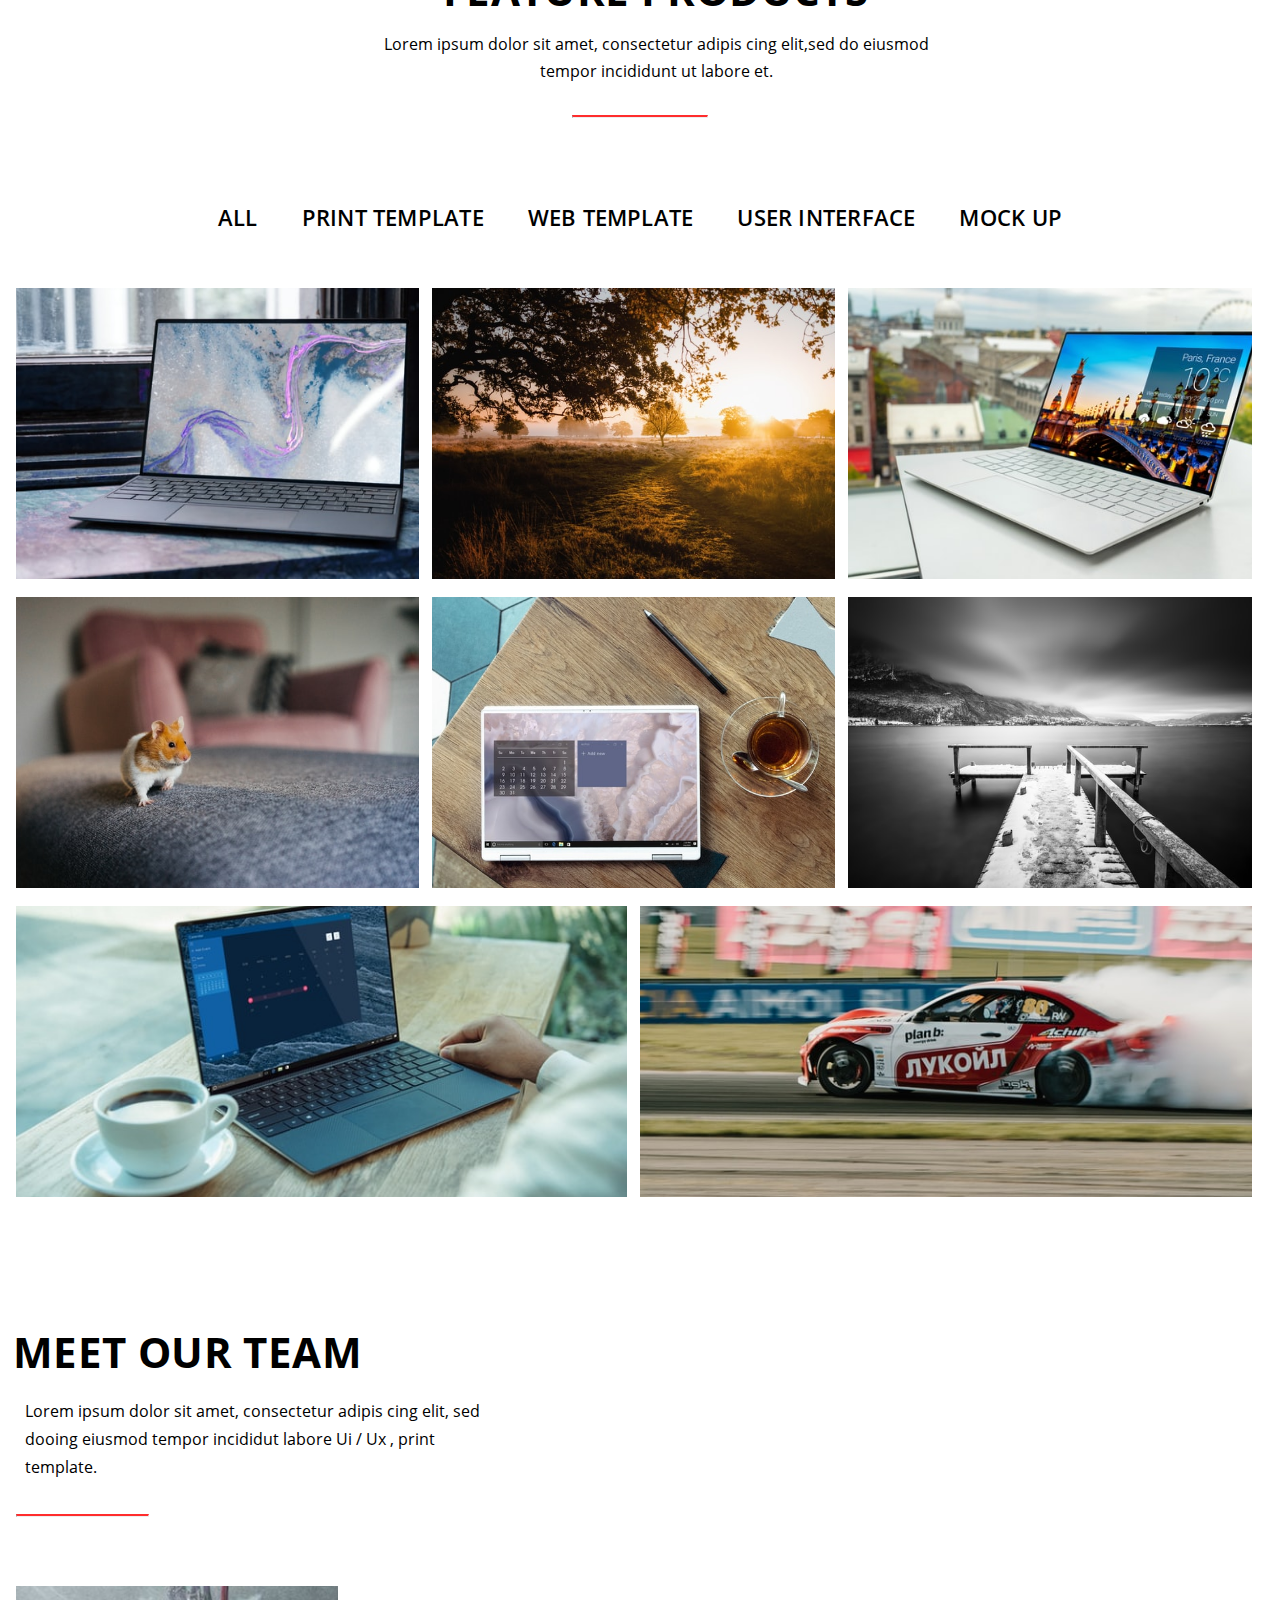
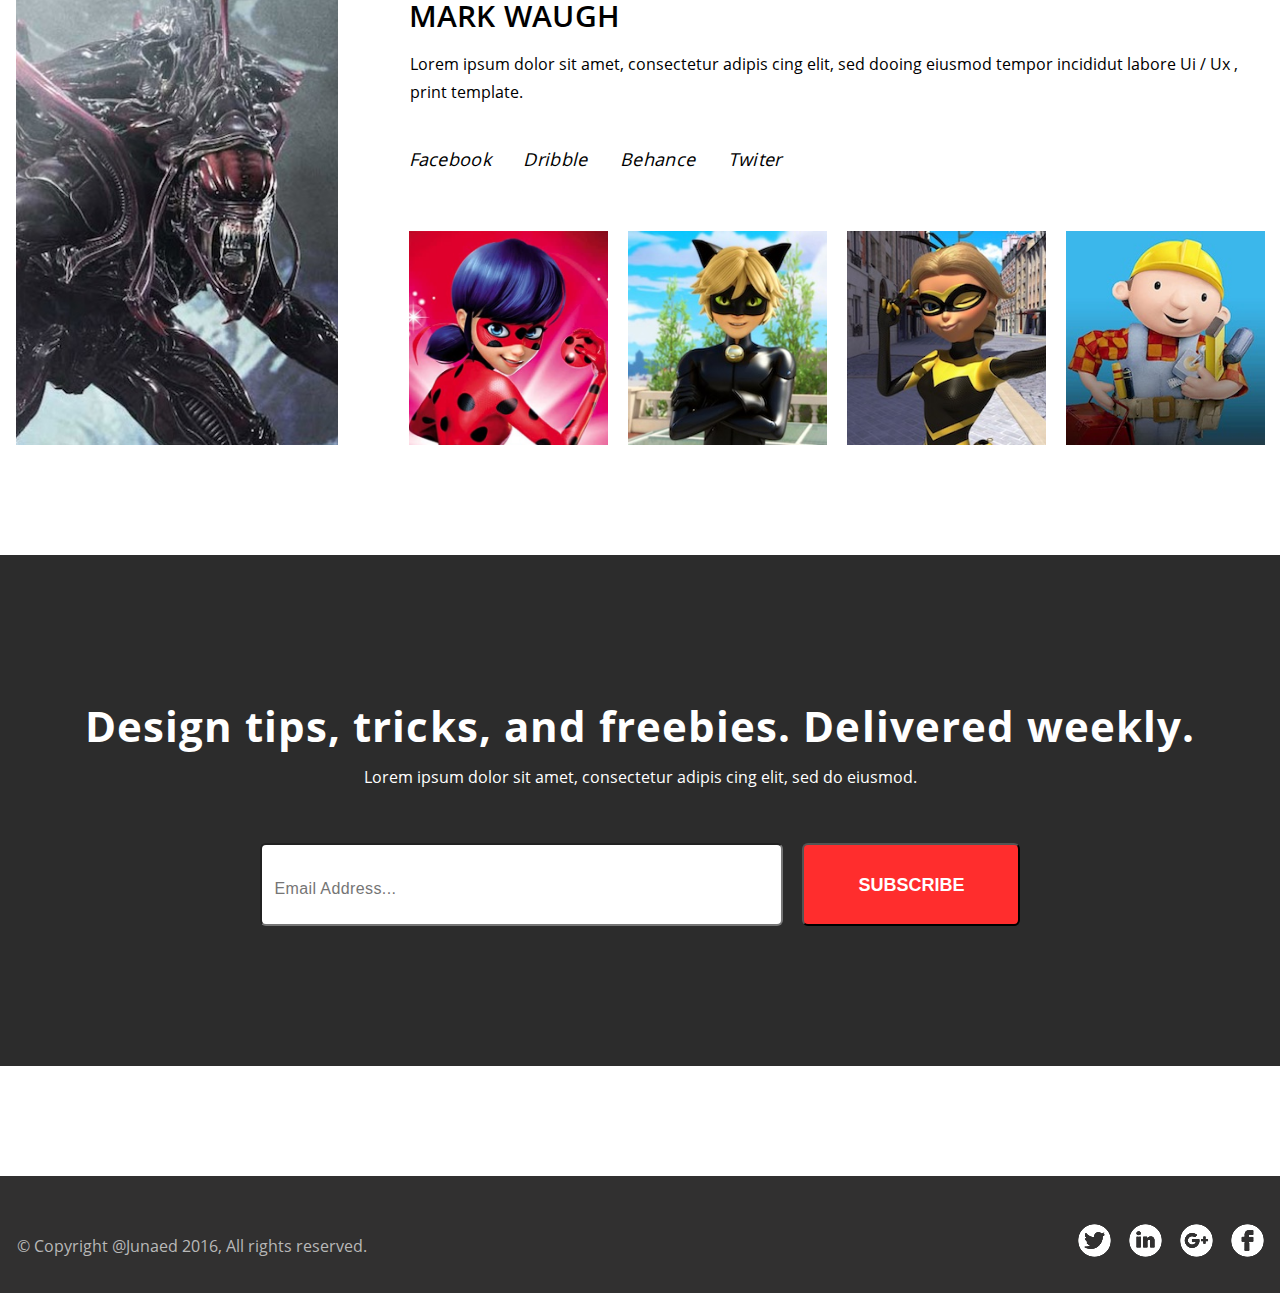
==== commit 2280d9d1: "add imgs, 5,6,7 floor" ====
--- a/index.html
+++ b/index.html
@@ -87,13 +87,15 @@
             <img src="img/pic7.jpg" alt="pic7" class="pane-item">
             <img src="img/pic8.jpg" alt="pic8" class="pane-item">
         </div>
-        <div class="content fifth-floor">
+        <div class="fifth-floor">
             <h2>meet our team</h2>
             <p>Lorem ipsum dolor sit amet, consectetur adipis cing elit, sed dooing eiusmod tempor incididut labore Ui / Ux , print template.</p>
-            <hr>
+
         </div>
-        <div class="content sixth-floor">
-            <div class="boss"></div>
+        <div class="fif"><hr class="fif-end"></div>
+        <div class="sixth-floor">
+            <div class="boss img-alien"><div class="coll-name">boss</div></div>
+            <!-- <img src="img/alien.jpg" width="322px" height="459px" alt="boss"/> -->
             <div class="colleges">
                 <h2>mark waugh</h2>
                 <p>Lorem ipsum dolor sit amet, consectetur adipis cing elit, sed dooing eiusmod tempor incididut labore Ui / Ux , print template.</p>
@@ -104,10 +106,10 @@
                     <li><a href="">Twiter</a></li>
                 </ul>
                 <div class="imgs">
-                    <div class="img-coll"><div class="coll-name">lady bug</div></div>
-                    <div class="img-coll"><div class="coll-name">super cat</div></div>
-                    <div class="img-coll"><div class="coll-name">lady bee</div></div>
-                    <div class="img-coll"><div class="coll-name">bob builder</div></div>
+                    <div class="img-coll img-lady-bug"><div class="coll-name">lady bug</div></div>
+                    <div class="img-coll img-cat-noir"><div class="coll-name">super cat</div></div>
+                    <div class="img-coll img-lady-bee"><div class="coll-name">lady bee</div></div>
+                    <div class="img-coll img-bob"><div class="coll-name">bob builder</div></div>
                 </div>
             </div>
         </div>
--- a/css/main.css
+++ b/css/main.css
@@ -78,7 +78,7 @@
 hr {
     border-top: 2px solid;
 }
-.header-wrapper, .first-floor, .second-floor, .third-floor,.fourth-floor {
+.header-wrapper, .first-floor, .second-floor, .third-floor,.fourth-floor, .fifth-floor, .sixth-floor, .fif {
     display: flex;
     flex-wrap: wrap;
     justify-content: space-between;
@@ -268,64 +268,57 @@
     object-fit: cover;
 }
 .fifth-floor {
-    display: flex;
+    margin-top: 108px;
+    margin-bottom: 33px;
+    max-width: 1270px;
     flex-direction: column;
-    margin: 0 0 68px 97px;
-    display: none;
-}
-.fifth-floor h2 {
-    text-transform: uppercase;
-    font-weight: 700;
-    font-size: 42px;
-    padding-bottom: 30px;
-    margin: -12px !important;
-}
+}
+
 .fifth-floor p {
-    max-width: 448px;
-    line-height: 29px;
-    padding: 0 0 30px 1px;
-}
-
-.fifth-floor hr {
+    margin-left: 12px;
+    margin-top: 17px;
+    max-width: 478px;
+}
+
+.fif-end {
     border-top: 2px solid #FF2D2D;
-    max-width: 129px;
-    margin: 0 0 0 2px;
+    width: 131px;
+    margin: 0;
 }
 .sixth-floor {
-    /* display: flex;
-    flex-direction: row;
-    flex-wrap: wrap;
-    max-width: 1500px;
-    margin-left: 94px; */
-    display: flex;
-    flex-direction: row;
-    flex-wrap: wrap;
-    max-width: 1274px;
-    /* margin-left: 94px; */
-    margin: 0 auto;
-    justify-content: space-between;
-    display: none;
+    margin-top: 69px;
 }
 .sixth-floor .boss {
     width: 322px;
     height: 459px;
     background-color: #FF3F40;
+    position: relative;
+    max-width: 330px;
+}
+.img-alien{
+    background-repeat: no-repeat;
+    background-size: cover;
+    background-image: url('../img/alien.jpg');
+    background-color: rgb(156, 93, 90);
 }
 .sixth-floor .colleges {
-    display: flex;
+    max-width: 856px;
+    /* display: flex;
     flex-direction: column;
-    margin: 7px 0 0 73px;
+    margin: 7px 0 0 73px; */
 }
 .colleges h2 {
     font-weight: 600;
-    font-size: 30px;
-    letter-spacing: 0.28px;
-    text-transform: uppercase;
+    font-size: 30.127px;
+    letter-spacing: 0.27px;
+    text-transform: uppercase;
+    margin-top: 9px;
 }
 .colleges p {
-    padding: 16px 0 41px 0px;
+    /* padding: 16px 0 41px 0px;
     max-width: 635px;
-    line-height: 28px;
+    line-height: 28px; */
+    margin: 14px 0px 41px 1px;
 }
 .colleges ul {
     display: flex;
@@ -336,30 +329,59 @@
 
 }
 .colleges a {
-    text-decoration: none;
-    /* list-style: none; */
+    /* text-decoration: underline; */
     font-style: italic;
-    /* padding: 0 9px 0 16px; */
     font-size: 18px;
     line-height: 24px;
-    letter-spacing: 0.9px;
+}
+.colleges a:hover {
+    text-decoration: underline;
+}
+.colleges a:visited {
+    color: #000000;
 }
 .colleges .imgs {
     display: flex;
     flex-direction: row;
     flex-wrap: wrap;
     justify-content: space-between;
-    min-width: 600px;
+    /* min-width: 600px; */
     padding-top:60px;
+
+}
+.img-lady-bug{
+    background-repeat: no-repeat;
+    background-size: cover;
+    background-image: url('../img/lady_bug.jpg');
+    background-color: rgb(156, 93, 90);
+}
+.img-cat-noir{
+    background-repeat: no-repeat;
+    background-size: cover;
+    background-image: url('../img/cat_noir.jpg');
+    background-color: rgb(156, 93, 90);
+}
+.img-lady-bee{
+    background-repeat: no-repeat;
+    background-size: cover;
+    background-image: url('../img/lady_bee.jpg');
+    background-color: rgb(156, 93, 90);
+}
+.img-bob{
+    background-repeat: no-repeat;
+    background-size: cover;
+    background-image: url('../img/bob-builder.jpg');
+    background-color: rgb(156, 93, 90);
 }
 .colleges .img-coll {
     width: 199px;
     height: 214px;
     background-color: #FF3F40;
-    margin-right: 18px;
+    /* margin-right: 18px; */
     position: relative;
 }
-.colleges .coll-name {
+
+.boss .coll-name,.colleges .coll-name {
     width: 100%;
     height: 37px;
     text-align: center;
@@ -377,7 +399,8 @@
     align-items: center;
     /* display: none; */
 }
-.colleges .img-coll:hover .coll-name {
+.colleges .img-coll:hover .coll-name,
+.img-alien:hover .coll-name {
     opacity: 0.5;
 }
 
@@ -385,10 +408,8 @@
     display: flex;
     flex-direction: column;
     margin: 110px 0 106px 0;
-    /* padding: 44px 1px 1px 1px; */
     background-color: #2C2C2C;
     min-height: 511px;
-    display: none;
 }
 .seventh-floor h2 {
     font-weight: 700;
@@ -400,25 +421,29 @@
     /* align-items: center; */
     text-align: center;
     padding: 159px 0 25px 0;
+    text-transform: none;
 }
 .seventh-floor p {
     line-height: 28px;
     text-align: center;
     color: #FFFFFF;
-}
-.seventh-floor .actions {
+    margin-bottom: 52px;
+}
+.seventh-floor .subscribe {
     display: flex;
     flex-direction: row;
     justify-content: center;
-    margin-top: 55px;
+    /* margin-top: 55px; */
 }
 .seventh-floor input {
+    font-size: 16px;
     line-height: 24px;
     letter-spacing: 0.4px;
     color: #2C2C2C;
-    padding: 32px 342px 23px 38px;
+    padding: 32px 0 23px 1vw;
     background-color: #FFF;
     border-radius: 6px;
+    width: 507px;
 }
 .seventh-floor button {
     font-weight: bold;
@@ -592,6 +617,37 @@
         padding: 1vw;
     }
 }
+@media screen and (max-width: 1210px) {
+    .sixth-floor {
+        justify-content: space-around;
+    }
+    .sixth-floor .colleges {
+        max-width: 556px;
+    }
+    .colleges .img-coll {
+        max-width: 100%;
+        display: flex;
+        flex-wrap: wrap;
+        margin-bottom: 15px;
+    }
+}
+@media screen and (max-width: 1010px) {
+    .fifth-floor {
+        max-width: 100%;
+        align-items: center;
+    }
+    .fif {
+        justify-content: center;
+        max-width: 100%;
+    }
+    .sixth-floor .colleges {
+        max-width: 500px;
+        text-align: center;
+    }
+    .colleges ul {
+        max-width: 100%;
+    }
+}
 @media screen and (max-width: 890px) {
     .third-floor ul {
         display: flex;
@@ -631,6 +687,20 @@
     }
 
 }
+@media screen and (max-width: 849px) {
+    /* .sixth-floor {
+        justify-content: flex-start;
+    } */
+    .seventh-floor input {
+        width: 65vw;
+
+    }
+    .seventh-floor button {
+        width: 25vw;
+        padding-left: 1vw;
+        padding-right: 1vw;
+    }
+}
 @media screen and (max-width: 699px) {
     .pane-item {
         min-width: 340px;
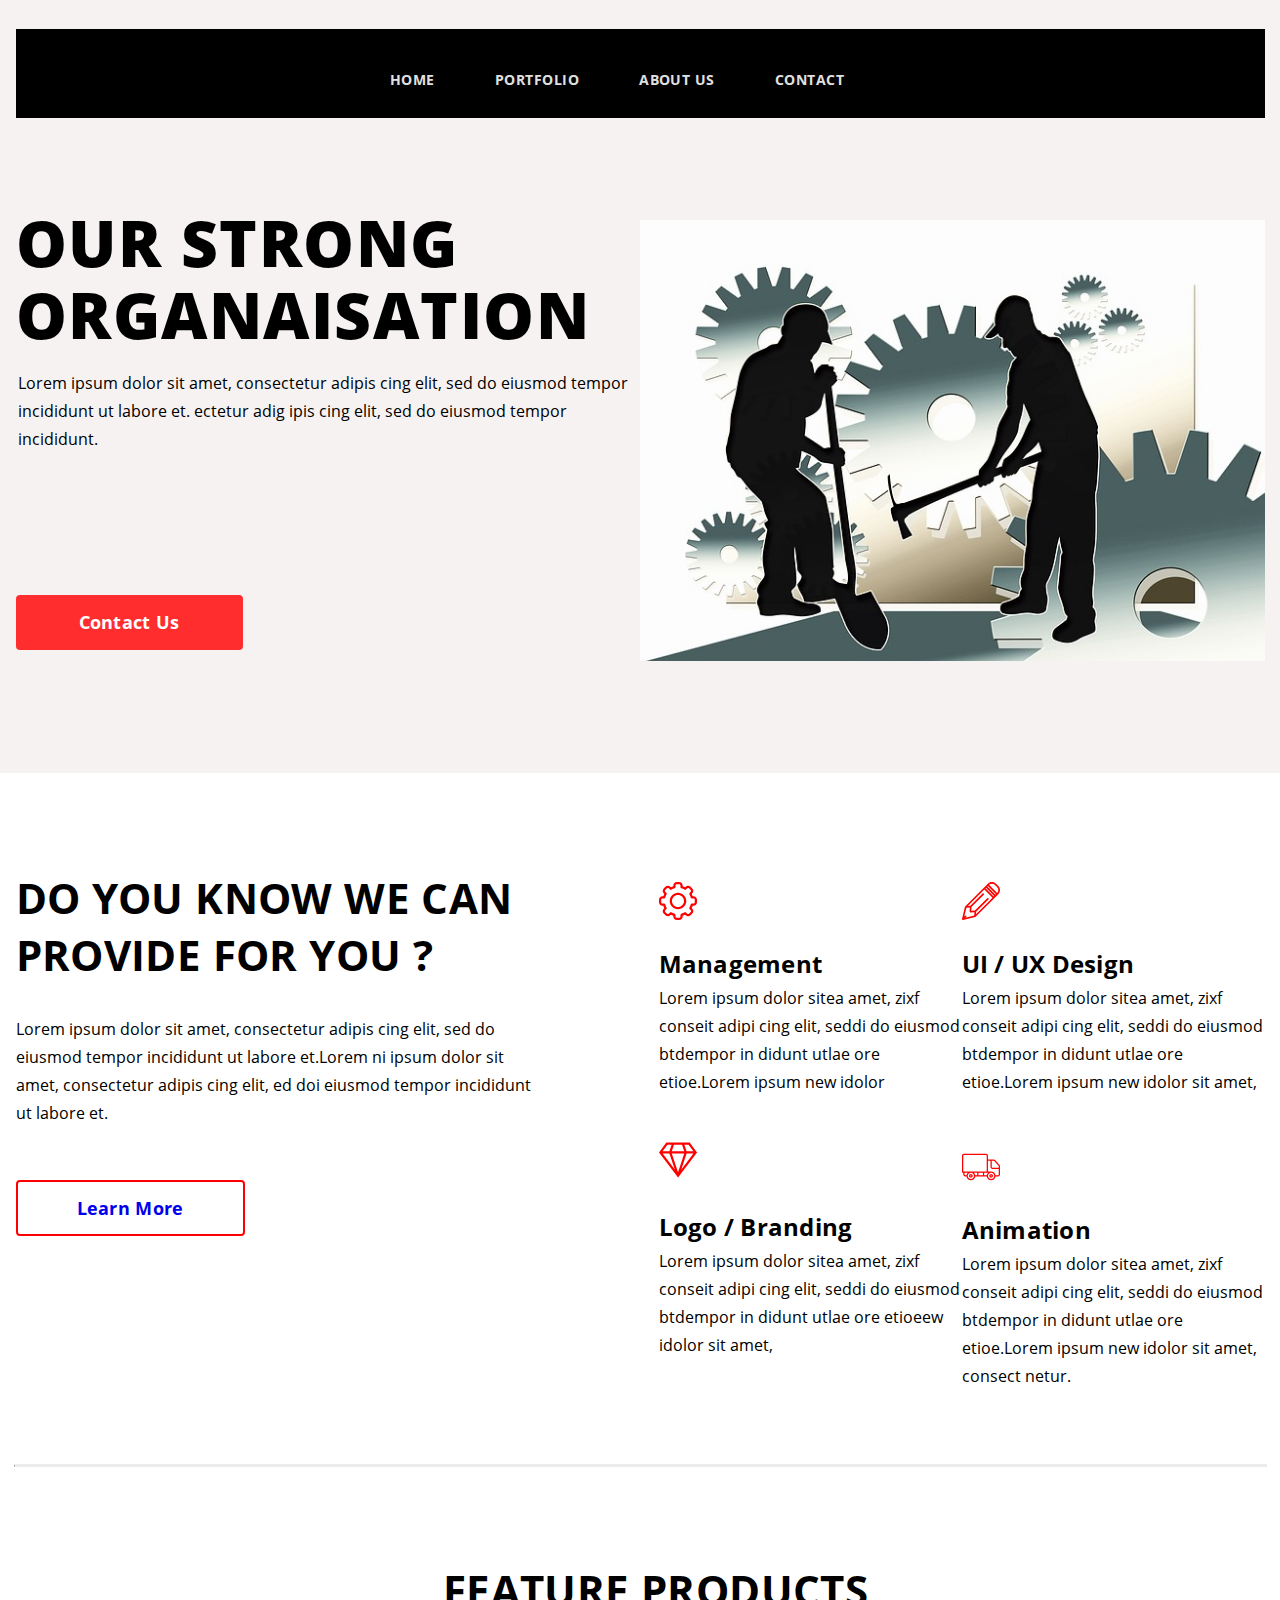
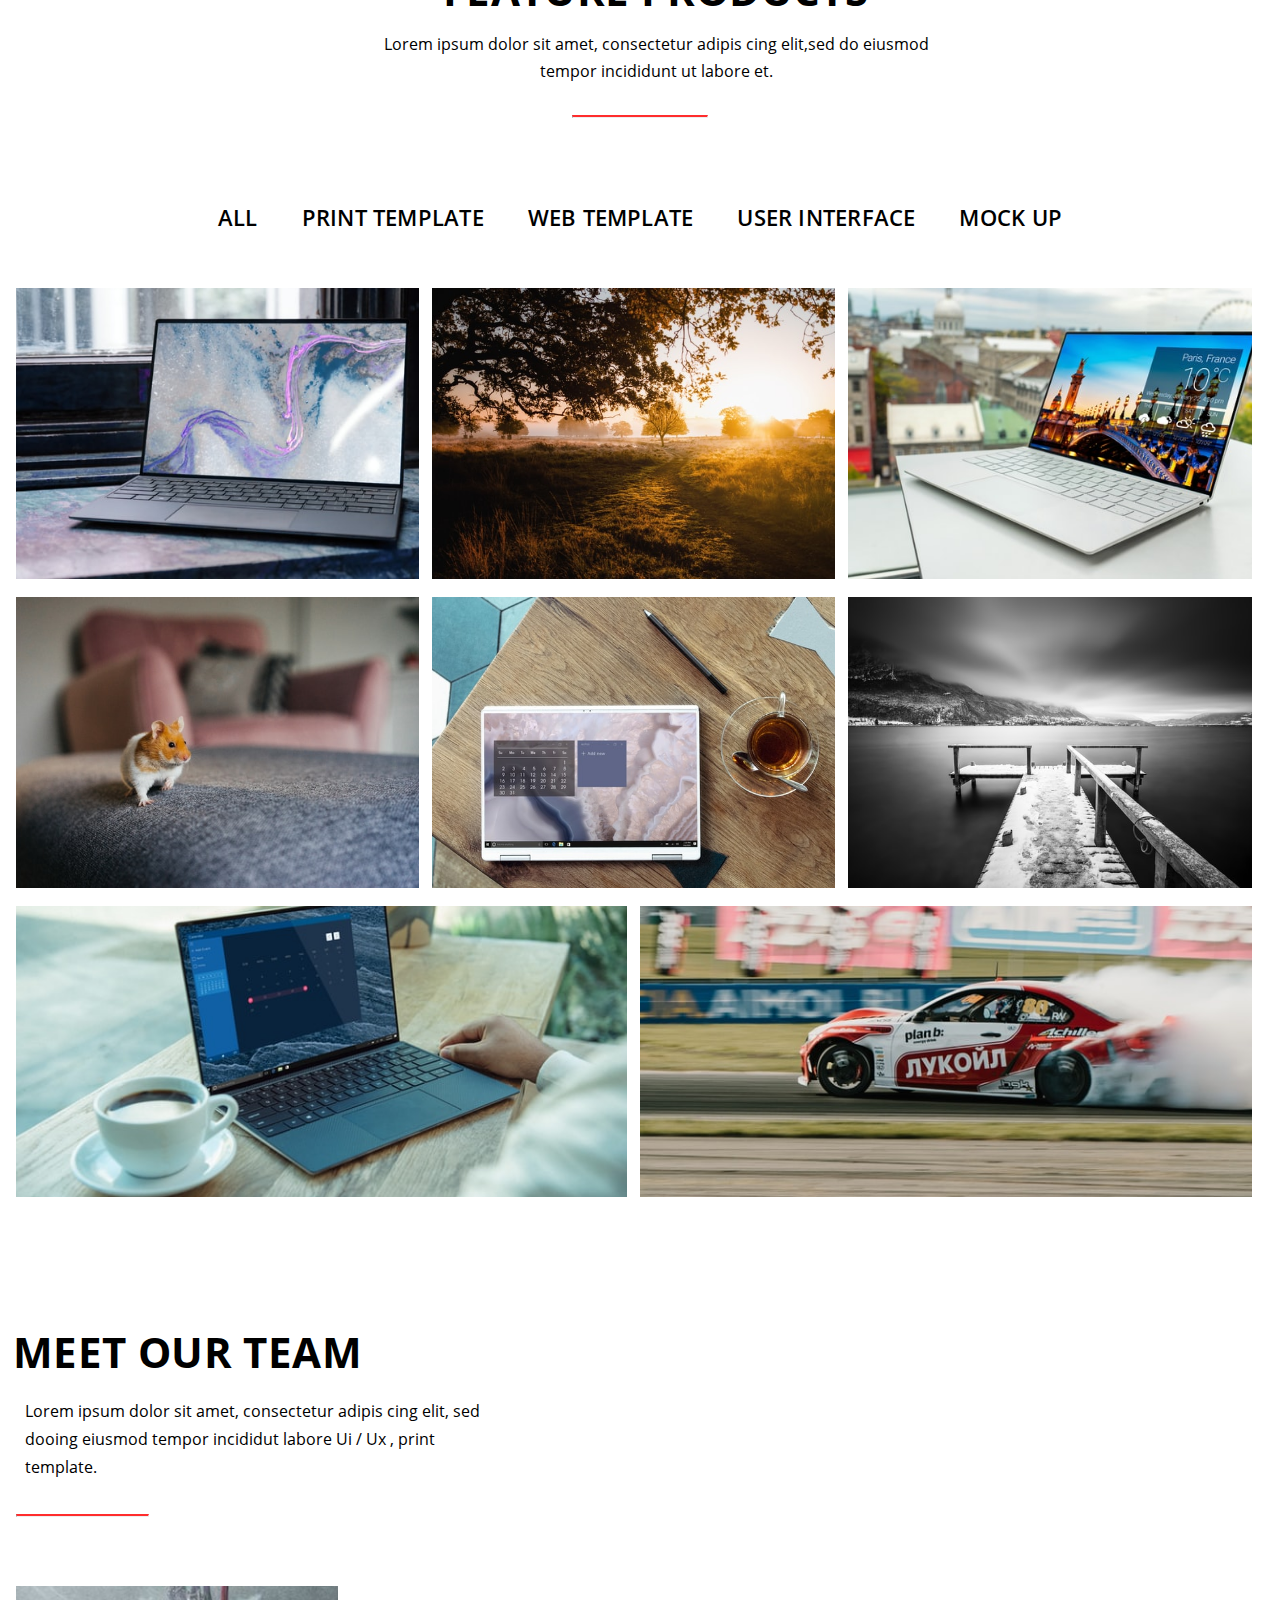
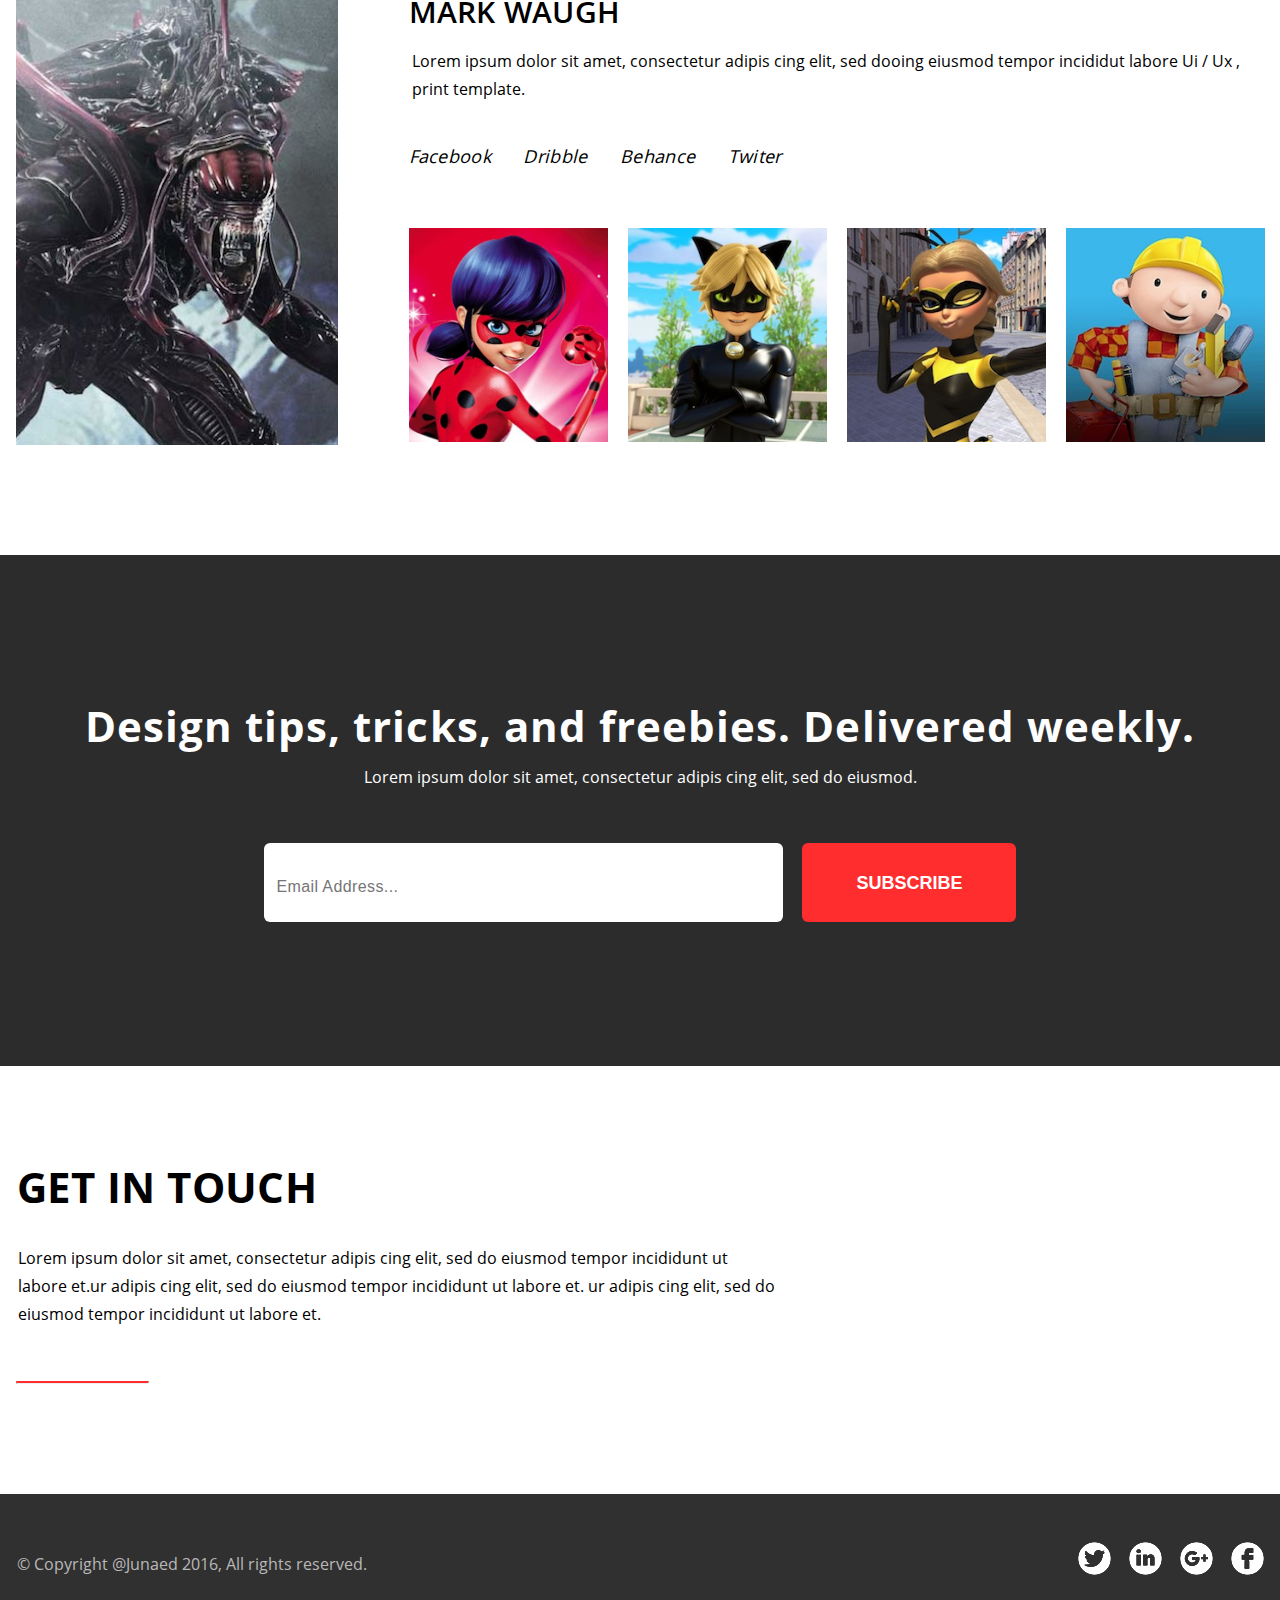
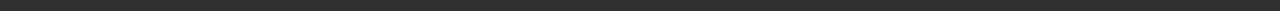
==== commit e3741138: "correct, made eighth-flor" ====
--- a/index.html
+++ b/index.html
@@ -124,8 +124,8 @@
         <div class="eighth-floor">
             <h2>get in touch</h2>
             <p>Lorem ipsum dolor sit amet, consectetur adipis cing elit, sed do eiusmod tempor incididunt ut labore et.ur adipis cing elit, sed do eiusmod tempor incididunt ut labore et. ur adipis cing elit, sed do eiusmod tempor incididunt ut labore et.</p>
-            <hr>
         </div>
+        <div class="fif"><hr class="fif-end"></div>
         <div class="ninth-floor">
             <div class="left"></div>
             <form class="form" action="" method="get" >
--- a/css/main.css
+++ b/css/main.css
@@ -78,7 +78,7 @@
 hr {
     border-top: 2px solid;
 }
-.header-wrapper, .first-floor, .second-floor, .third-floor,.fourth-floor, .fifth-floor, .sixth-floor, .fif {
+.header-wrapper, .first-floor, .second-floor, .third-floor,.fourth-floor, .fifth-floor, .sixth-floor, .fif, .eighth-floor {
     display: flex;
     flex-wrap: wrap;
     justify-content: space-between;
@@ -267,7 +267,7 @@
     margin-bottom: 18px;
     object-fit: cover;
 }
-.fifth-floor {
+.fifth-floor{
     margin-top: 108px;
     margin-bottom: 33px;
     max-width: 1270px;
@@ -299,7 +299,7 @@
     background-repeat: no-repeat;
     background-size: cover;
     background-image: url('../img/alien.jpg');
-    background-color: rgb(156, 93, 90);
+    background-color: rgb(87, 89, 96);
 }
 .sixth-floor .colleges {
     max-width: 856px;
@@ -312,13 +312,10 @@
     font-size: 30.127px;
     letter-spacing: 0.27px;
     text-transform: uppercase;
-    margin-top: 9px;
+    margin-top: 5px;
 }
 .colleges p {
-    /* padding: 16px 0 41px 0px;
-    max-width: 635px;
-    line-height: 28px; */
-    margin: 14px 0px 41px 1px;
+    margin: 15px 0px 41px 3px;
 }
 .colleges ul {
     display: flex;
@@ -353,25 +350,25 @@
     background-repeat: no-repeat;
     background-size: cover;
     background-image: url('../img/lady_bug.jpg');
-    background-color: rgb(156, 93, 90);
+    background-color: rgb(173, 54, 93);
 }
 .img-cat-noir{
     background-repeat: no-repeat;
     background-size: cover;
     background-image: url('../img/cat_noir.jpg');
-    background-color: rgb(156, 93, 90);
+    background-color: rgb(123, 144, 131);
 }
 .img-lady-bee{
     background-repeat: no-repeat;
     background-size: cover;
     background-image: url('../img/lady_bee.jpg');
-    background-color: rgb(156, 93, 90);
+    background-color: rgb(111, 103, 98);
 }
 .img-bob{
     background-repeat: no-repeat;
     background-size: cover;
     background-image: url('../img/bob-builder.jpg');
-    background-color: rgb(156, 93, 90);
+    background-color: rgb(102, 133, 138);
 }
 .colleges .img-coll {
     width: 199px;
@@ -407,7 +404,7 @@
 .seventh-floor {
     display: flex;
     flex-direction: column;
-    margin: 110px 0 106px 0;
+    margin: 110px 0 92px 0;
     background-color: #2C2C2C;
     min-height: 511px;
 }
@@ -444,6 +441,7 @@
     background-color: #FFF;
     border-radius: 6px;
     width: 507px;
+    border: none;
 }
 .seventh-floor button {
     font-weight: bold;
@@ -455,31 +453,29 @@
     padding: 1px 54px 0px 54px;
     border-radius: 6px;
     margin-left: 19px;
+    border: none;
 }
 .eighth-floor {
-    display: flex;
+    /* margin-top: 108px; */
+    margin-bottom: 53px;
+    max-width: 1247px;
     flex-direction: column;
-    margin: 0 0 75px 97px;
-    display: none;
+    /* margin: 0 0 75px 97px; */
 }
 .eighth-floor h2 {
-    text-transform: uppercase;
+    /* text-transform: uppercase;
     font-weight: 700;
     font-size: 42px;
     padding-bottom: 30px;
-    margin: -11px 0 !important;
+    margin: -11px 0 !important; */
+    /* margin-left: -20px */
 }
 .eighth-floor p {
-    max-width: 752px;
-    line-height: 29px;
-    padding: 8px 0 30px 0;
-}
-
-.eighth-floor hr {
-    border-top: 2px solid #FF2D2D;
-    max-width: 129px;
-    margin: 21px 0 0 2px;
-}
+    margin-left: 1px;
+    margin-top: 29px;
+    max-width: 760px;
+}
+
 .ninth-floor {
     display: flex;
     flex-direction: row;
@@ -616,6 +612,9 @@
         max-width: 48%;
         padding: 1vw;
     }
+    .eighth-floor h2 {
+        margin-left: 0;
+    }
 }
 @media screen and (max-width: 1210px) {
     .sixth-floor {
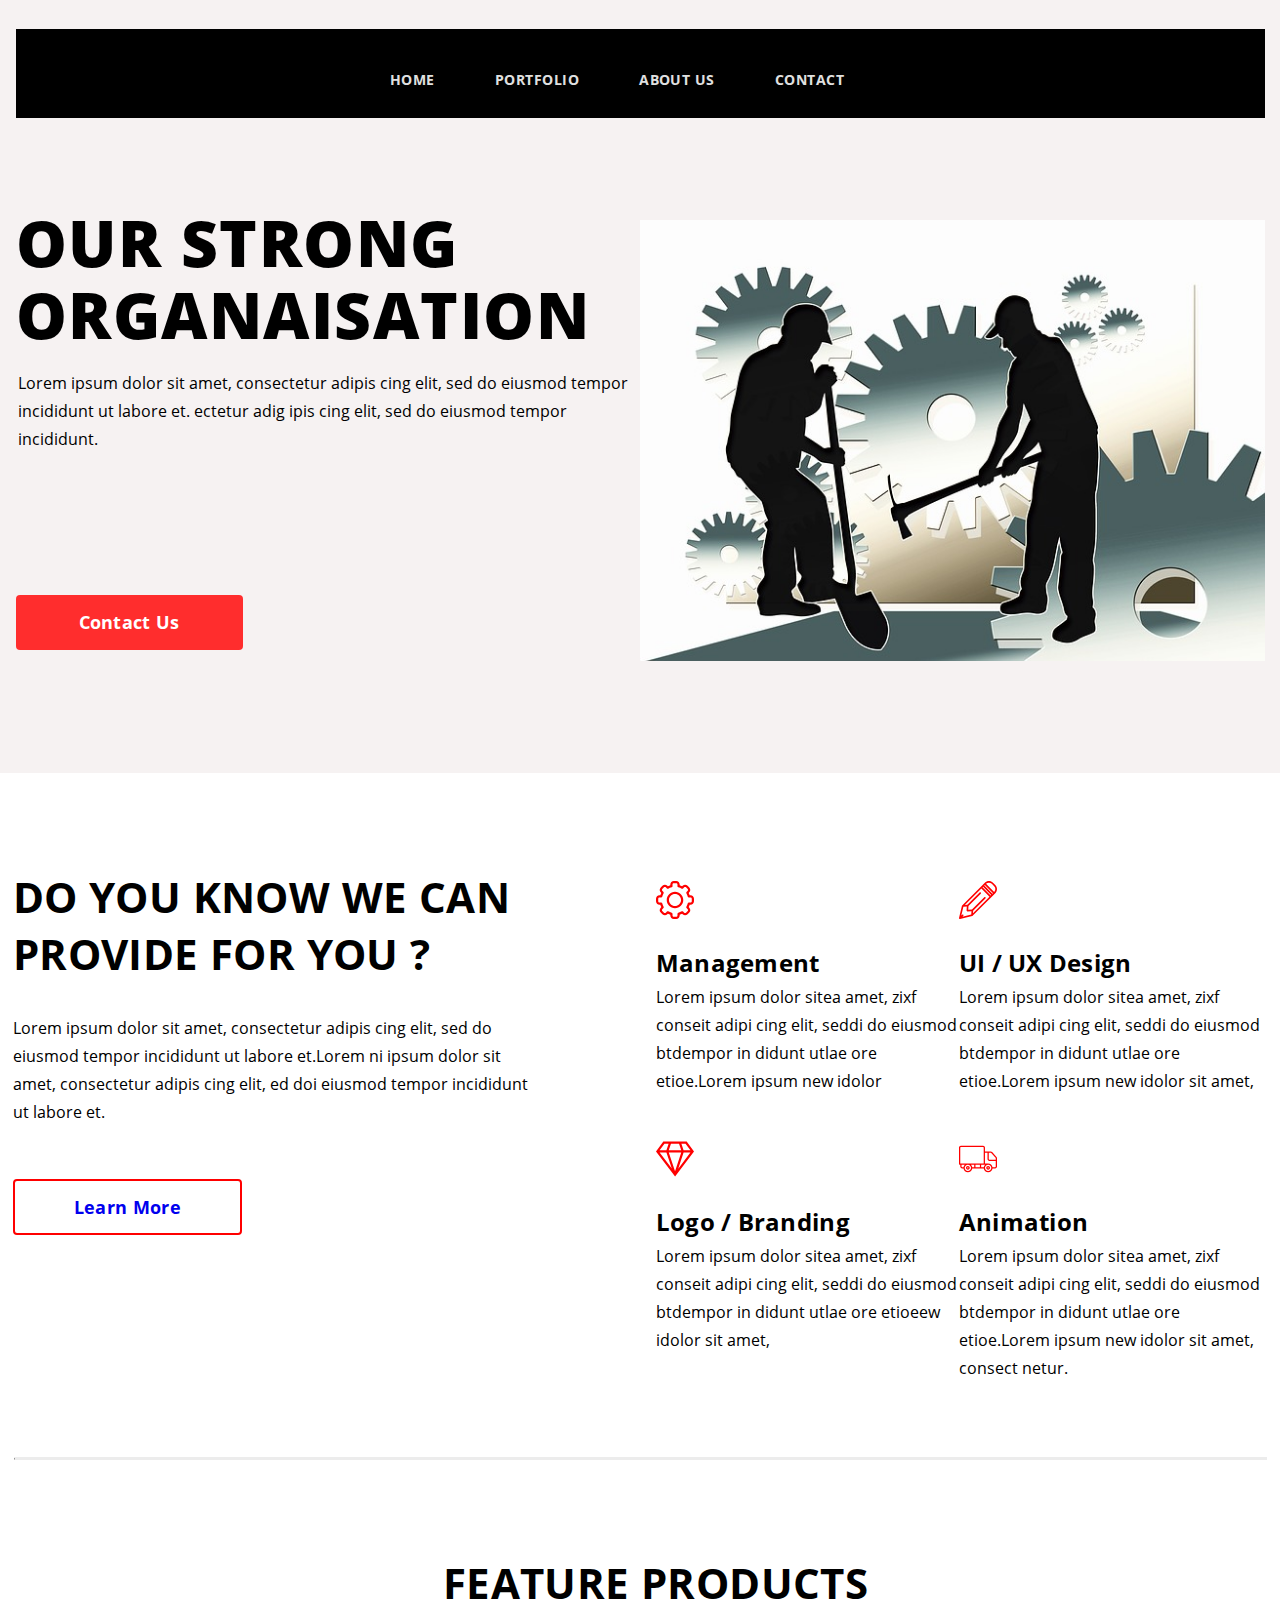
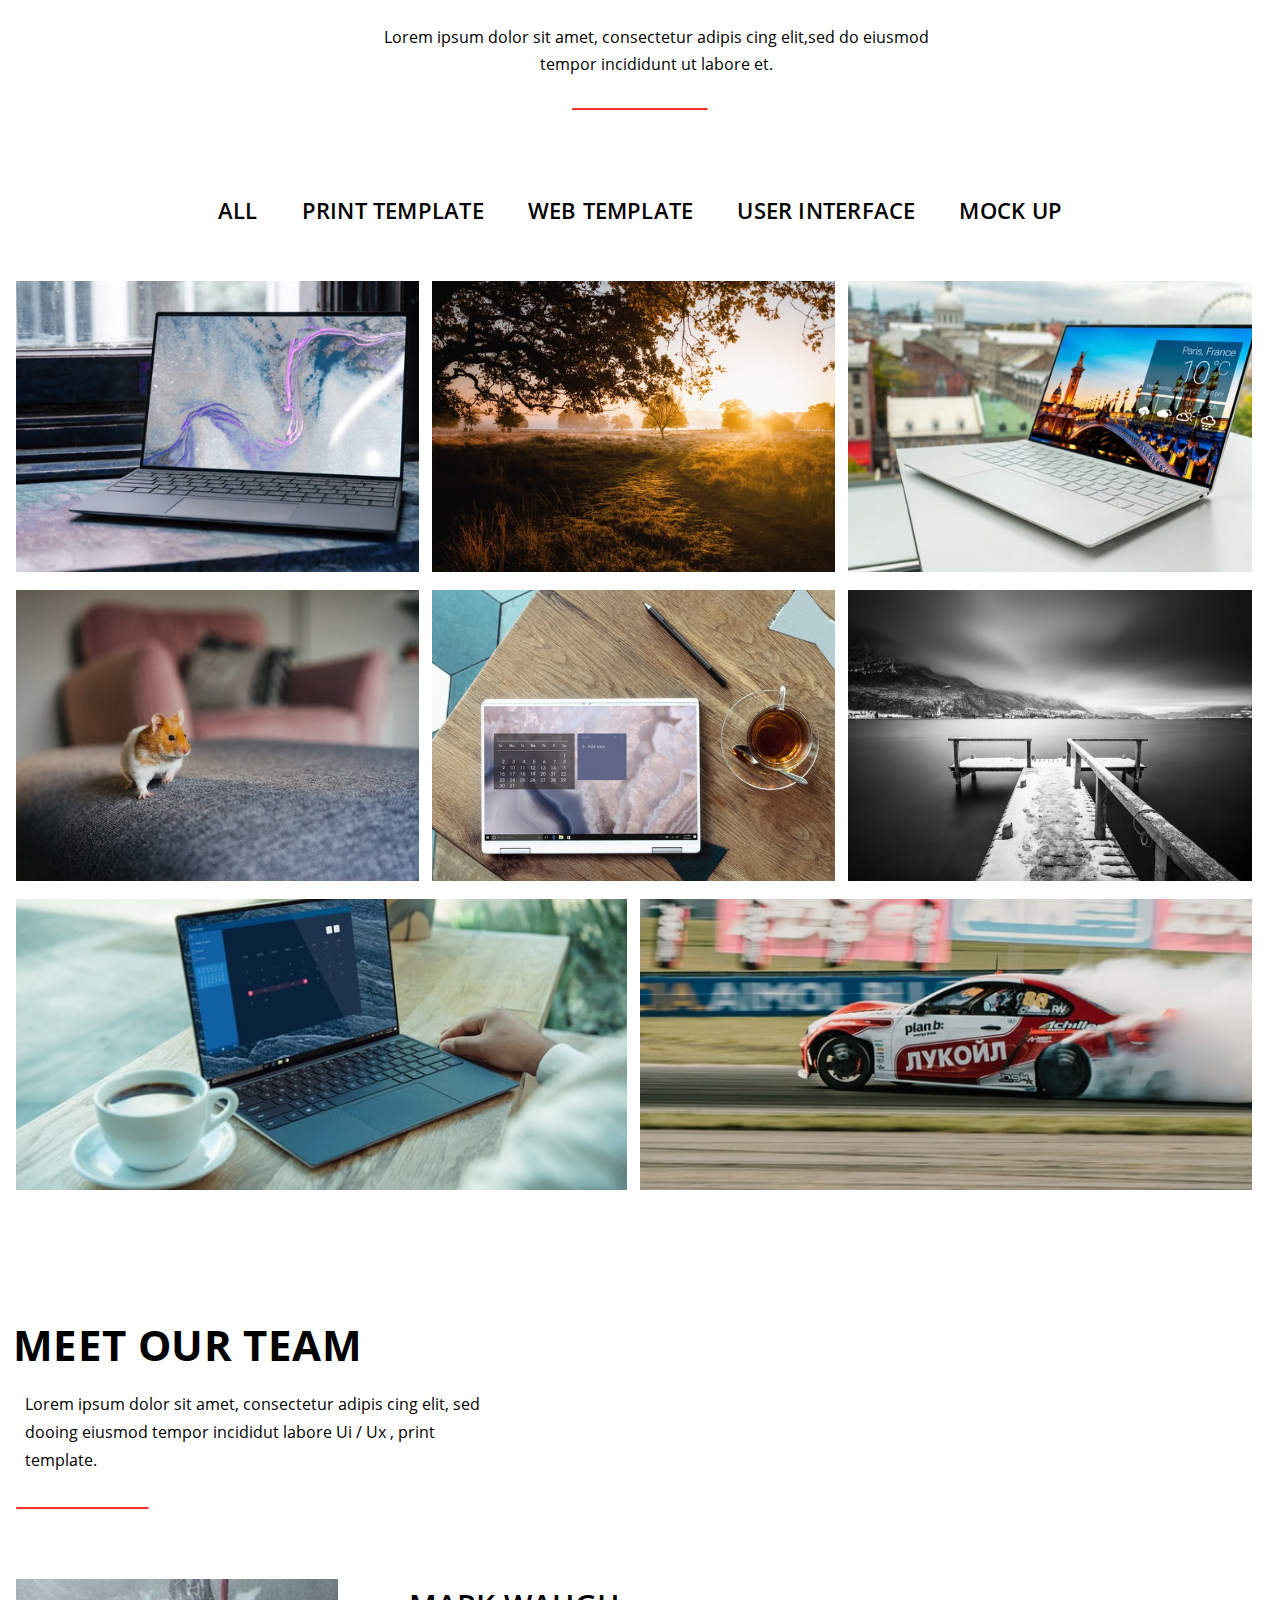
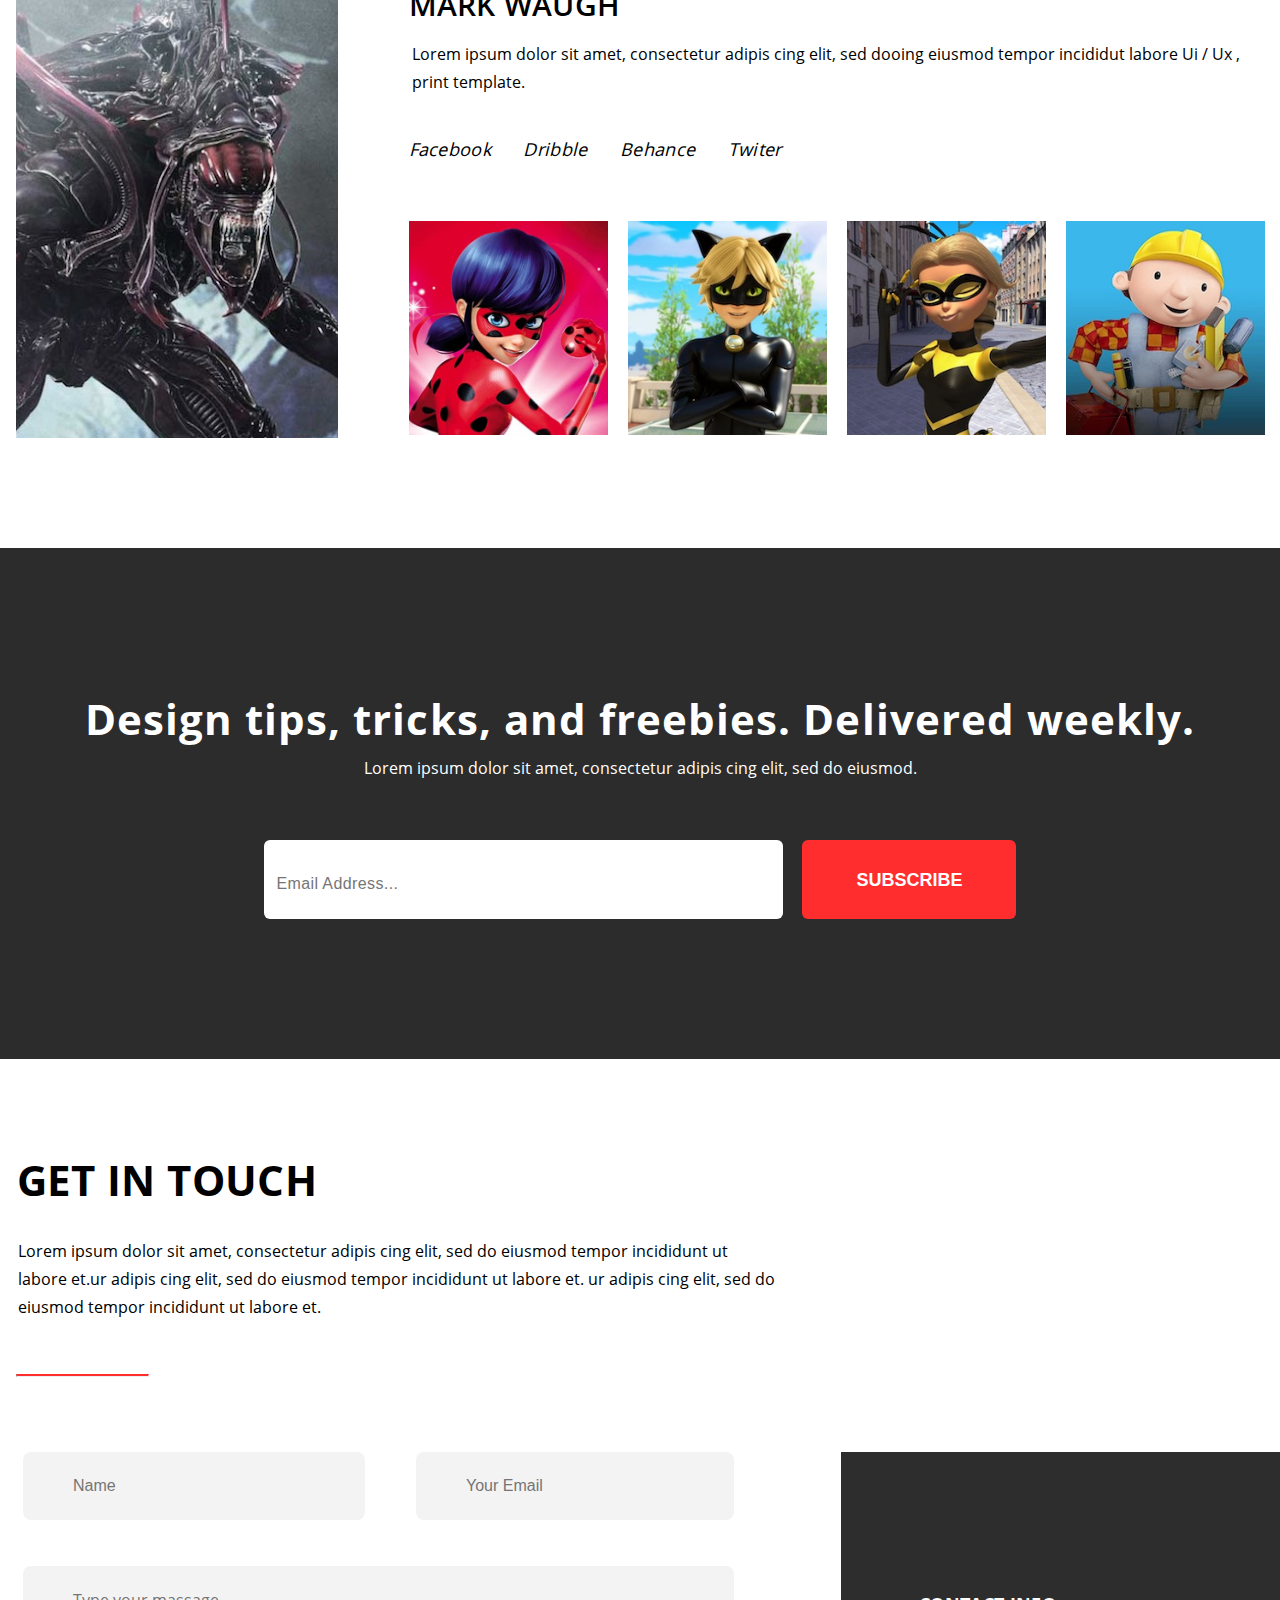
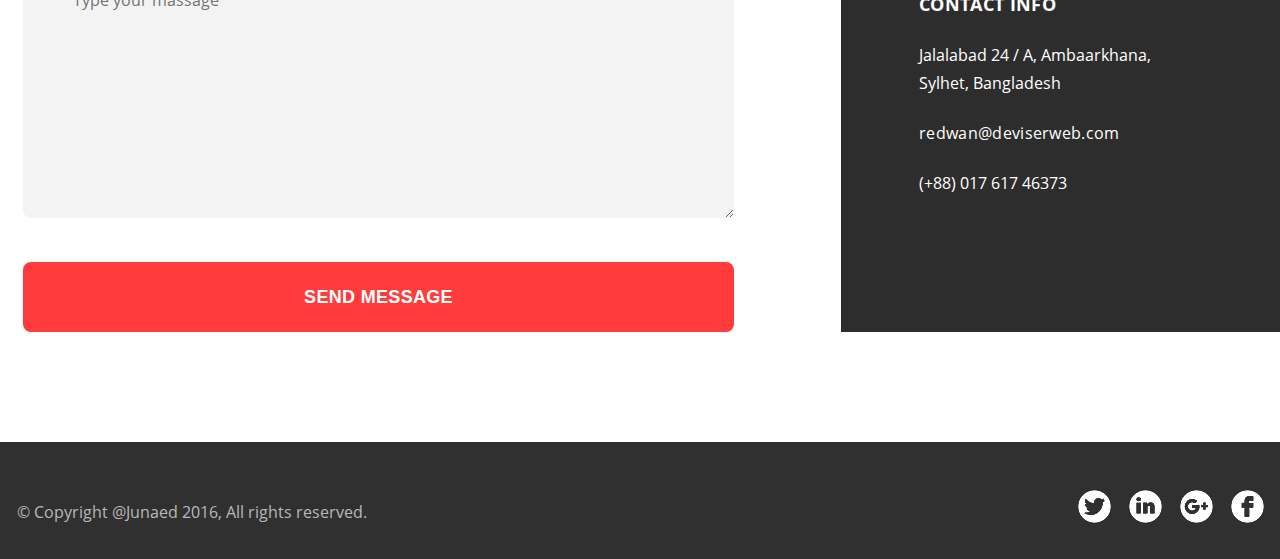
==== commit 72785ab4: "fix, add ninth-floor" ====
--- a/index.html
+++ b/index.html
@@ -1,5 +1,5 @@
 <!DOCTYPE html>
-<html lang="ru">
+<html lang="en">
     <head>
         <meta charset="UTF-8"/>
         <title>A3.13-3.14</title>
@@ -39,22 +39,22 @@
             </div>
             <div class="ff-right">
                 <div class="ff-item">
-                    <img src="img/settings.svg" width="38" height="38"/>
+                    <img src="img/settings.svg" width="38" height="38" alt="managment"/>
                     <h3>Management</h3>
                     <p>Lorem ipsum dolor sitea amet, zixf conseit  adipi cing elit, seddi do eiusmod btdempor in didunt utlae ore etioe.Lorem ipsum new idolor</p>
                 </div>
                 <div class="ff-item">
-                    <img src="img/pencil.svg" width="38" height="38"/>
+                    <img src="img/pencil.svg" width="38" height="38" alt="ui/ux design"/>
                     <h3>UI / UX Design</h3>
                     <p>Lorem ipsum dolor sitea amet, zixf conseit  adipi cing elit, seddi do eiusmod btdempor in didunt utlae ore etioe.Lorem ipsum new idolor sit amet,</p>
                 </div>
                 <div class="ff-item">
-                    <img src="img/diamond.svg" width="38" height="38" style="padding-bottom: 4px;"/>
+                    <img src="img/diamond.svg" width="38" height="38" alt="logo/branding"/>
                     <h3>Logo / Branding</h3>
                     <p>Lorem ipsum dolor sitea amet, zixf conseit  adipi cing elit, seddi do eiusmod btdempor in didunt utlae ore etioeew idolor sit amet,</p>
                 </div>
                 <div class="ff-item">
-                    <img src="img/lorry.svg" width="38" height="38" style="padding-top: 7px;"/>
+                    <img src="img/lorry.svg" width="38" height="38" alt="animation"/>
                     <h3>Animation</h3>
                     <p>Lorem ipsum dolor sitea amet, zixf conseit  adipi cing elit, seddi do eiusmod btdempor in didunt utlae ore etioe.Lorem ipsum new idolor sit amet, consect netur.</p>
                 </div>
@@ -116,9 +116,9 @@
         <div class="seventh-floor">
             <h2>Design tips, tricks, and freebies. Delivered weekly.</h2>
             <p>Lorem ipsum dolor sit amet, consectetur adipis cing elit, sed do eiusmod.</p>
-            <form class="subscribe" action="" method="get">
+            <form class="subscribe" action="#" method="get">
                 <input type="email" required name="email" placeholder="Email Address..."/>
-                <button type="submit">subscribe</input>
+                <button type="submit">subscribe</button>
             </form>
         </div>
         <div class="eighth-floor">
@@ -127,8 +127,8 @@
         </div>
         <div class="fif"><hr class="fif-end"></div>
         <div class="ninth-floor">
-            <div class="left"></div>
-            <form class="form" action="" method="get" >
+            <div class="left">&nbsp;</div>
+            <form class="form" action="#" method="get" >
                 <div>
                     <input type="text" name="name" required placeholder="Name" class="form-name"/>
                     <input type="email" name="email" required placeholder="Your Email" class="form-email"/>
@@ -140,10 +140,10 @@
                 <h2>contact info</h2>
                 <p>Jalalabad 24 / A, Ambaarkhana, Sylhet, Bangladesh</p>
                 <p><a href="mailto:redwan@deviserweb.com">redwan@deviserweb.com</a></p>
-                <input type="tel" value="(+88) 017 617 46373"/>
+                <p>(+88) 017 617 46373</p>
             </div>
 
-            <div class="right"></div>
+            <div class="right">&nbsp;</div>
         </div>
     </main>
         <footer>
--- a/css/main.css
+++ b/css/main.css
@@ -34,11 +34,11 @@
          url('../fonts/open-sans-v18-latin_cyrillic-800.woff2') format('woff2'), /* Chrome 26+, Opera 23+, Firefox 39+ */
          url('../fonts/open-sans-v18-latin_cyrillic-800.woff') format('woff'); /* Chrome 6+, Firefox 3.6+, IE 9+, Safari 5.1+ */
 }
-body, ul, h1, h2,h3 ,h4,h5,h6,p {
+body, ul, h1, h2,h3 ,h4,h5,h6,p,textarea {
     padding:0;
     margin: 0;
 }
-body {
+body, textarea {
     font-family: Open Sans, Helvetica, Arial, sans-serif;
     font-style: normal;
     font-weight: 400;
@@ -163,17 +163,11 @@
     bottom: 11px;
     /* left: 1vw; */
 }
-main {
-    /* margin-top: 102px; */
-    /* display: none; */
-}
 .first-floor {
-    padding: 96px 0 34px 0;
+    margin: 95px 0 43px 0;
 }
 .ff-left {
-    /* max-width: 50%; */
     max-width: 533px;
-    /* margin-left: 18px; */
 }
 .ff-right {
     max-width: 606px;
@@ -411,20 +405,17 @@
 .seventh-floor h2 {
     font-weight: 700;
     font-size: 42px;
-    line-height: 24px;
     letter-spacing: 1.05px;
     color: #fff;
-    /* display: flex; */
-    /* align-items: center; */
     text-align: center;
-    padding: 159px 0 25px 0;
+    padding: 142px 0 7px 0;
     text-transform: none;
 }
 .seventh-floor p {
     line-height: 28px;
     text-align: center;
     color: #FFFFFF;
-    margin-bottom: 52px;
+    margin-bottom: 58px;
 }
 .seventh-floor .subscribe {
     display: flex;
@@ -462,52 +453,43 @@
     flex-direction: column;
     /* margin: 0 0 75px 97px; */
 }
-.eighth-floor h2 {
-    /* text-transform: uppercase;
-    font-weight: 700;
-    font-size: 42px;
-    padding-bottom: 30px;
-    margin: -11px 0 !important; */
-    /* margin-left: -20px */
-}
 .eighth-floor p {
     margin-left: 1px;
     margin-top: 29px;
     max-width: 760px;
 }
-
 .ninth-floor {
     display: flex;
-    flex-direction: row;
+    justify-content: center;
+    margin-top: 75px;
+
+}
+.ninth-floor .form {
+    display: flex;
+    flex-direction: column;
+    max-width: 711px;
+    margin-right: 107px;
+}
+.ninth-floor .form div {
+    display: flex;
     justify-content: space-between;
-    display: none;
-}
-.ninth-floor .form {
-    display: flex;
-    flex-direction: column;
-}
-.ninth-floor .form div {
-    display: flex;
-    justify-content: space-between;
-    /* max-width: 734px; */
-}
-.ninth-floor .left, .right {
+}
+.ninth-floor .left, .ninth-floor .right {
     flex: 1 1 auto;
 }
 .ninth-floor .contacts {
     color: #fff;
-    margin-left: 104px;
-}
-.ninth-floor .contacts,.right {
+    padding: 134px 53px 125px 78px;
+    max-width: 285px;
+    /* min-width: 330px; */
+}
+.ninth-floor .contacts,.ninth-floor .right {
     background-color: #2D2D2D;
 }
-.ninth-floor input, textarea {
+.ninth-floor input,.ninth-floor textarea {
     line-height: 28px;
-    /* color: #000000; */
     padding: 20px 0 20px 50px;
     background: #f3f3f3;
-    /* mix-blend-mode: normal; */
-    /* opacity: 0.1; */
     border-radius: 8px;
     border: none;
     line-height: 28px;
@@ -516,16 +498,23 @@
 
 .ninth-floor .form-name {
     width: 292px;
+    font-size: 16px;
+    line-height: 28px;
 }
 .ninth-floor .form-email {
-    width: 292px;
+    /* width: 292px; */
+    width: 268px;
     margin-left: 51px;
+    font-size: 16px;
+    line-height: 28px;
 }
 .ninth-floor textarea {
     margin: 46px 0 44px 0;
-    /* width: 734px; */
+    width: 661px;
     height: 212px;
-}
+    font-size: 16px;
+}
+
 .ninth-floor button {
     font-weight: bold;
     font-size: 18px;
@@ -545,7 +534,15 @@
     letter-spacing: 0.32px;
     text-transform: uppercase;
     color: #FFFFFF;
-    padding: 1px 0 1 px 0;
+    padding: 1px 0 1px 0;
+}
+.ninth-floor .contacts p {
+    padding-top: 19px;
+}
+.ninth-floor .contacts a {
+    color: #FFFFFF;
+    line-height: 34px;
+    font-size: 16px;
 }
 footer {
     background-color: #313030;
@@ -587,9 +584,6 @@
         width: 50%;
         height: auto;
     }
-    .fourth-floor {
-
-    }
     .pane-item {
     max-width: 100%;
        margin-right: 1vw;
@@ -601,6 +595,11 @@
         margin: 10px;
     }
 }
+@media screen and (max-width: 1240px) {
+    .ninth-floor .left {
+        width: 1vw;
+    }
+}
 @media screen and (max-width: 1121px) {
 	.ff-left,
 	.ff-right {
@@ -629,6 +628,26 @@
         flex-wrap: wrap;
         margin-bottom: 15px;
     }
+}
+@media screen and (max-width: 1100px) {
+    .ninth-floor {
+        flex-wrap: wrap;
+    }
+    .ninth-floor .left {
+        display: none;
+    }
+    .ninth-floor .form {
+        /* max-width: ; */
+        margin-right: 1vw;
+        margin-left: 1vw;
+        max-width: 100%;
+    }
+    .ninth-floor .contacts, .ninth-floor .right {
+        margin-top: 15px;
+    }
+}
+@media screen and (max-width: 1156px) {
+
 }
 @media screen and (max-width: 1010px) {
     .fifth-floor {
@@ -700,6 +719,25 @@
         padding-right: 1vw;
     }
 }
+@media screen and (max-width: 760px) {
+    .ninth-floor .form div {
+        flex-direction: column;
+    }
+    .ninth-floor .form-name, .ninth-floor .form-email {
+        margin-left: 0;
+        margin-bottom: 15px;
+        width: inherit;
+        padding-left:0;
+        padding-right: 0;
+        text-align: center;
+    }
+    .ninth-floor .form textarea {
+        margin-top:0;
+        margin-bottom: 15px;
+        /* width: inherit; */
+        max-width: calc(100vw - 50px);
+    }
+}
 @media screen and (max-width: 699px) {
     .pane-item {
         min-width: 340px;
